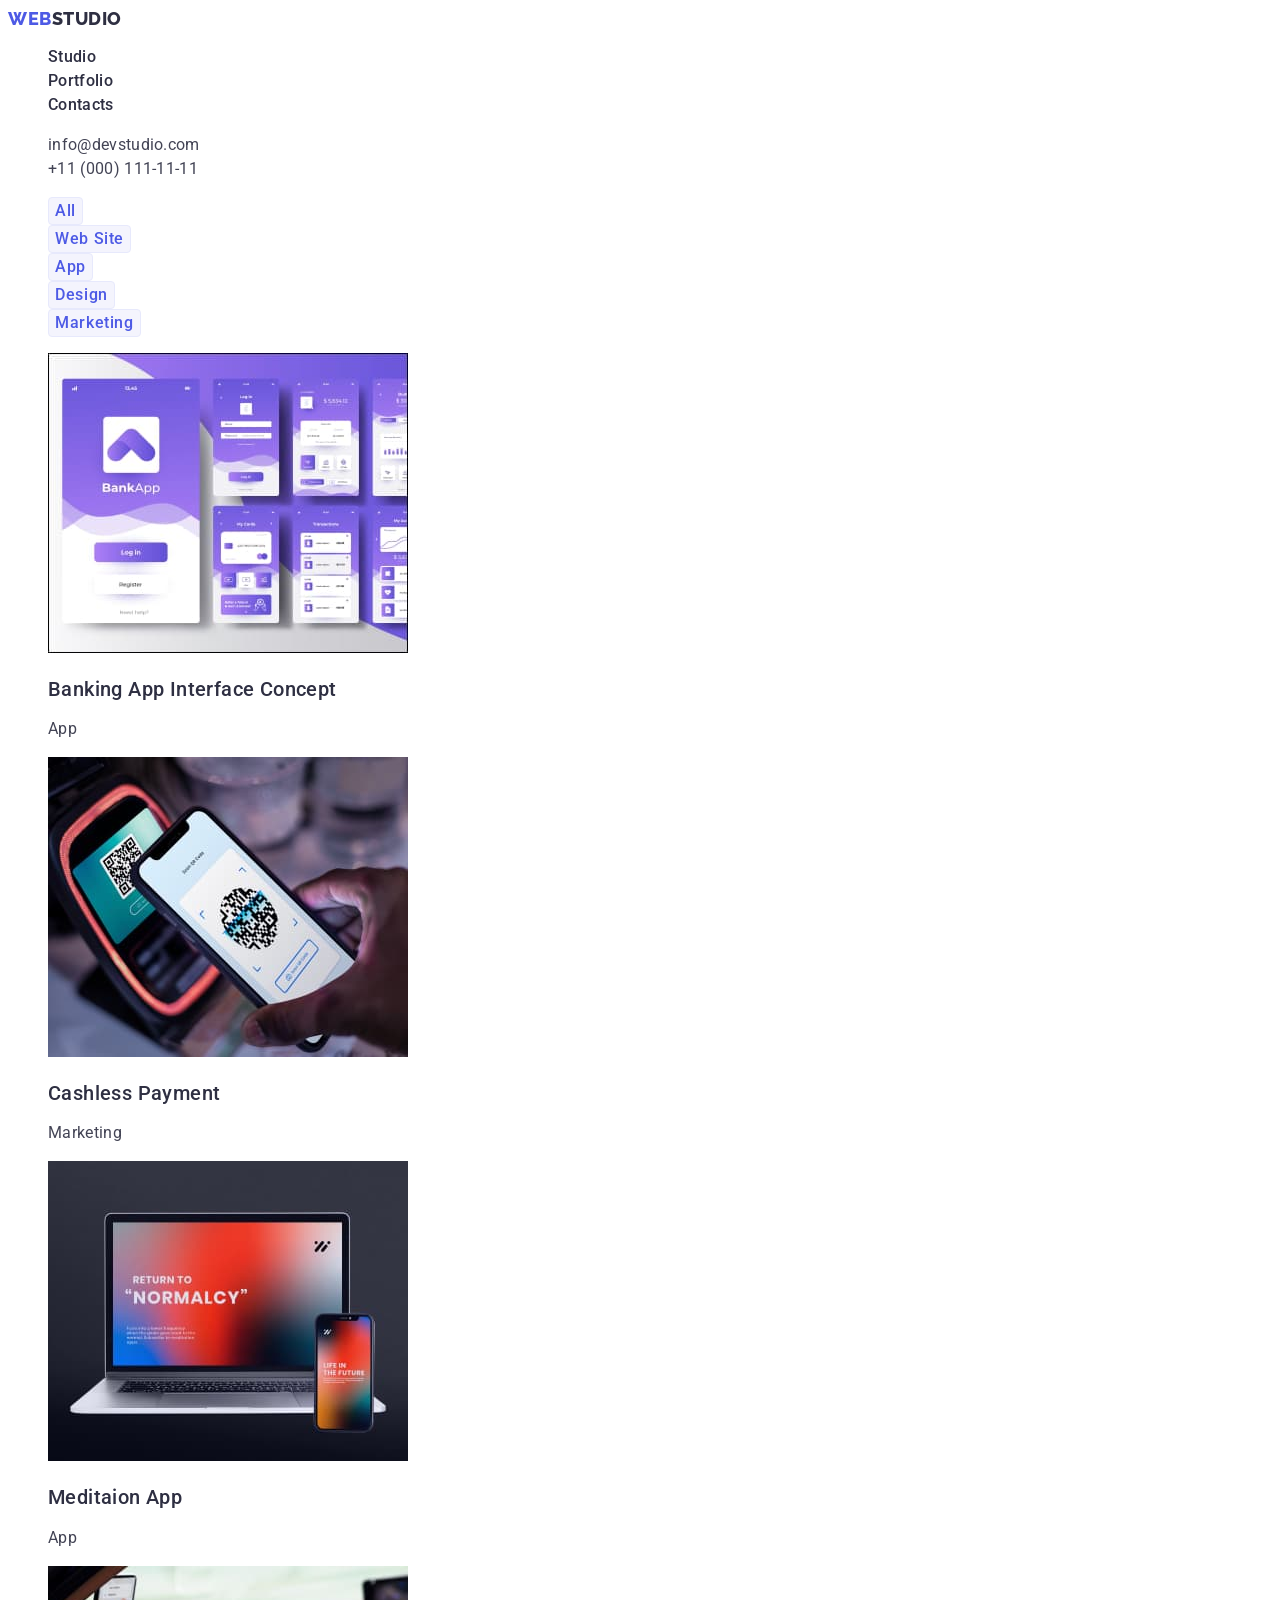
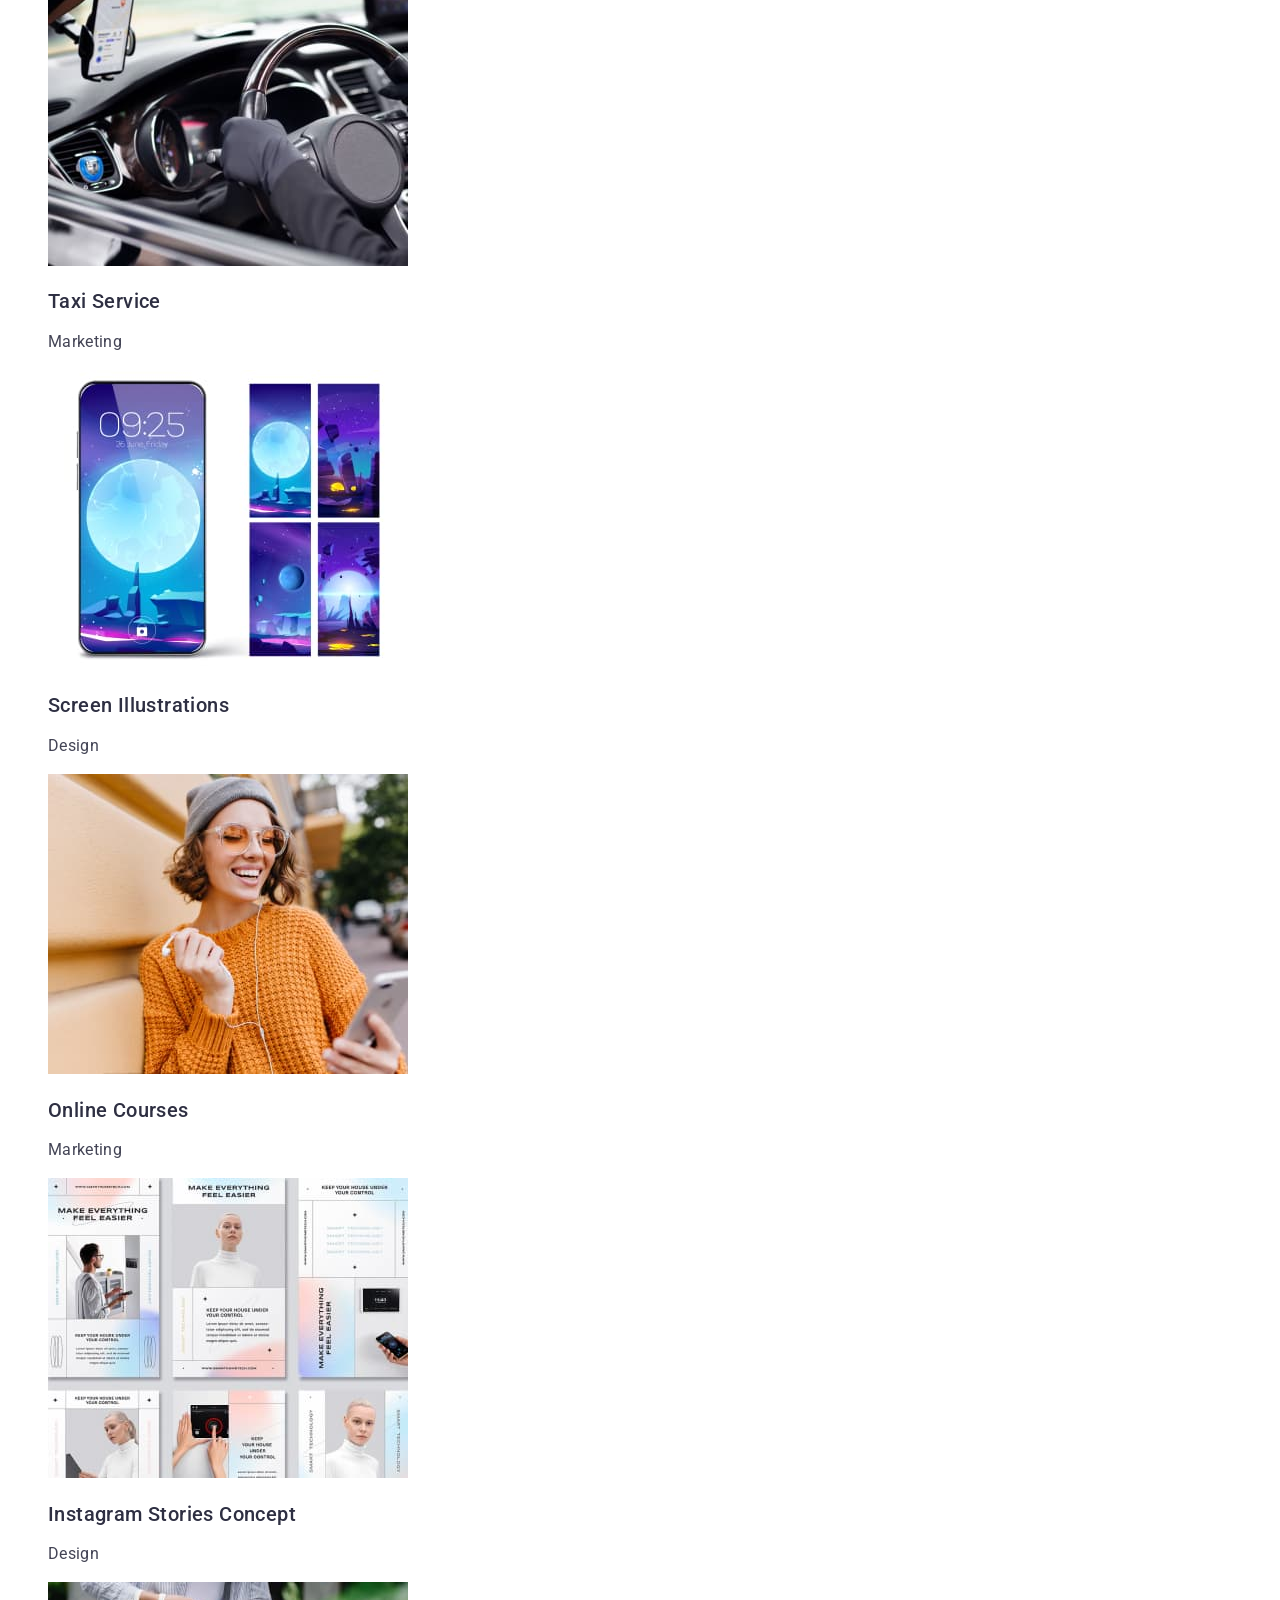
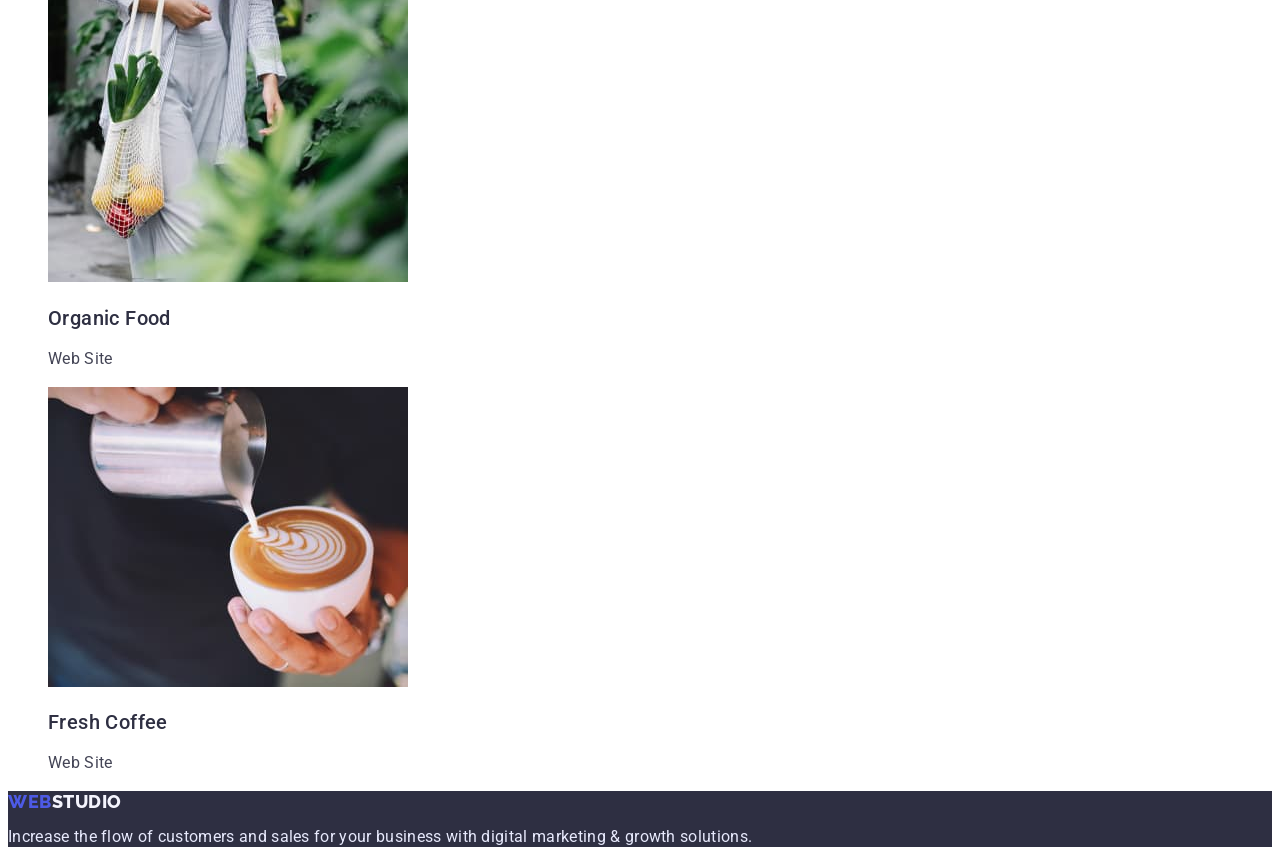
==== portfolio.html @ 7f931d7f "edits from 08.03" ====
<!DOCTYPE html>
<html lang="en">
<head>
    <meta charset="UTF-8">
    <meta http-equiv="X-UA-Compatible" content="IE=edge">
    <meta name="viewport" content="width=device-width, initial-scale=1.0">
    <title>Portfolio</title>
    <link rel="preconnect" href="https://fonts.googleapis.com">
    <link rel="preconnect" href="https://fonts.gstatic.com" crossorigin>
    <link href="https://fonts.googleapis.com/css2?family=Raleway:wght@800&family=Roboto:wght@400;500;700;900&display=swap"
        rel="stylesheet">
    <link rel="stylesheet" href="./css/styles.css">
</head>
<body>
</head>

<body>
<!--Header-section-->
<header class="page-header">
    <nav class="page-nav">
        <a class="logo link" href="">Web<span class="logo-dark ">Studio</span></a>
        <ul class="menu list">
            <li class="menu-item"><a class="menu-link link" href="./index.html">Studio</a></li>
            <li class="menu-item"><a class="menu-link link" href="./portfolio.html">Portfolio</a></li>
            <li class="menu-item"><a class="menu-link link" href="">Contacts</a></li>
        </ul>
    </nav>
    <ul class="menu list">
        <li class="contacts"><a class="email link" href="mailto:info@devstudio.com" target="_blank"
                rel="noopener norefferer">info@devstudio.com</a> </li>
        <li class="contacts"><a class="phone-number link" href="tel:+110001111111">+11 (000) 111-11-11</a> </li>
    </ul>
</header>
    <main>
        <section class="portfolio"></section>
        <h1 hidden>Portfolio</h1>
        <!--Portfolio-btn-->    
    <ul class="btn-list list">
        <li class="btn-item"><button class="btn" type="button">All</button></li>
        <li class="btn-item"><button class="btn" type="button">Web Site</button></li>
        <li class="btn-item"><button class="btn" type="button">App</button></li>
        <li class="btn-item"><button class="btn" type="button">Design</button></li>
        <li class="btn-item"><button class="btn" type="button">Marketing</button></li>
    </ul>
    <!--Card-content-->
    <ul class="portfolio-list list">
        <li class="portfolio-item"><a class="link" href=""
            ><img class="portfolio-img" src="./images/portfolio/img-pf1.jpg" alt="bankapp" width="360" height="300"></li>
        <h2 class="pf-title">Banking App Interface Concept</h2>
        <p class="pf-text">App</p>
        <li class="portfolio-item"><a class="link" href=""
            ><img class="portfolio-img" src="./images/portfolio/img-pf2.jpg" alt="cashless payment" width="360" height="300"></li>
        <h2 class="pf-title">Cashless Payment</h2>
        <p class="pf-text">Marketing</p>
        <li class="portfolio-item"><a class="link" href=""
            ><img class="portfolio-img" src="./images/portfolio/img-pf3.jpg" alt="meditaion app" width="360" height="300"></li>
        <h2 class="pf-title">Meditaion App</h2>
        <p class="pf-text">App</p>
        <li class="portfolio-item"><a class="link" href=""
            ><img class="portfolio-img" src="./images/portfolio/img-pf4.jpg" alt="taxi service" width="360" height="300"></li>
        <h2 class="pf-title">Taxi Service</h2>
        <p class="pf-text">Marketing</p>
        <li class="portfolio-item"><a class="link" href=""
            ><img class="portfolio-img" src="./images/portfolio/img-pf5.jpg" alt="screen illustrations" width="360" height="300"></li>
        <h2 class="pf-title">Screen Illustrations</h2>
        <p class="pf-text">Design</p>
        <li class="portfolio-item"><a class="link" href=""
            ><img class="portfolio-img" src="./images/portfolio/img-pf6.jpg" alt="online courses" width="360" height="300"></li>
        <h2 class="pf-title">Online Courses</h2>
        <p class="pf-text">Marketing</p>
        <li class="portfolio-item"><a class="link" href=""
            ><img class="portfolio-img" src="./images/portfolio/img-pf7.jpg" alt="instagram stories concept" width="360" height="300"></li>
        <h2 class="pf-title">Instagram Stories Concept</h2>
        <p class="pf-text">Design</p>
        <li class="portfolio-item"><a class="link" href=""
            ><img class="portfolio-img" src="./images/portfolio/img-pf8.jpg" alt="organic food" width="360" height="300"></li>
        <h2 class="pf-title">Organic Food</h2>
        <p class="pf-text">Web Site</p>
        <li class="portfolio-item"><a class="link" href=""
            ><img class="portfolio-img" src="./images/portfolio/img-pf9.jpg" alt="fresh coffee" width="360" height="300"></li>
        <h2 class="pf-title">Fresh Coffee</h2>
        <p class="pf-text">Web Site</p>
    </ul>
    </section>
    </main>
    <!--Footer-section-->
    <footer class="footer">
        <a class="logo link" href="">Web<span class="logo-light ">Studio</span></a>
        <p class="footer-text">Increase the flow of customers and sales for your business with digital marketing & growth
            solutions.</p>
    </footer>
    </body>
    </html>
---- css/styles.css ----
:root{

    /*----Fonts----*/

    --primary-font:'Roboto', sans-serif;
    --secondary-font:'Raleway', sans-serif;

    /*----Colors----*/

    --primary-brand: #4D5AE5;
    --pressed-state: #404BBF;
    --dark: #2E2F42;
    --white: #FFFFFF;
    --success:#31d0aa;
    --success-75: rgba(49, 208, 170, 0.75);
    --success-50: rgba(49, 208, 170, 0.5);
    --success-10: rgba(49, 208, 170, 0.1);
    --text: #434455;
    --subtle-text: #8E8F99;

/*----Background-colors----*/

    --accent: #E7E9FC;
    --light: #F4F4FD;
    --modal-overlay: rgba(46, 47, 66, 0.4);
    --hero-background: rgba(46, 47, 66, 0.7);
}

/*----LOGO----*/

.logo {
    font-family: var(--secondary-font);
    font-weight: 800;
    font-size: 18px;
    line-height: 1.17;
    display: flex;
    align-items: center;
    letter-spacing: 0.03em;
    text-transform: uppercase; 
    color: var(--primary-brand);
}
.logo-dark {
    color: var(--dark);
}
.logo-light {
    color: var(--light);
}
body{
        font-family: var(--primary-font);
        font-weight: 400;
        font-size: 16px;
        line-height: calc(24/16);
        letter-spacing: 0.02em;
        color: var(--text);
}
/*----Header-section----*/

.menu-link{
        font-family: var(--primary-font);
        font-weight: 500;
        font-size: 16px;
        line-height: calc(24/16);
        letter-spacing: 0.02em;
       
        color: var(--dark);
}
.menu-link:hover,
.menu-link:focus{
color: var(--pressed-state);
}
.address{
        font-style: normal;
}
.phone-number{
    text-decoration: none;
    font-weight: 400;
    font-size: 16px;
    line-height: calc(24/16);
    letter-spacing: 0.02em;
    color: var(--text);
}
.email{
        text-decoration: none;
        font-weight: 400;
        font-size: 16px;
        line-height: calc(24/16);
        letter-spacing: 0.02em;
        color: var(--text);      
}
.email:is(:hover, :focus){
        color: var(--pressed-state);     
}
.phone-number:is(:hover, :focus){
        color: var(--pressed-state);     
}

/*----Components----*/

.list {
    list-style: none;
}
.link {
    text-decoration: none;
}
.modal-btn{
        font-family: var(--primary-font);
        font-weight: 500;
        font-size: 16px;
        line-height: calc(24/16);
        align-items: center;
        letter-spacing: 0.04em;
        cursor: pointer;
        border: none;
        
        color: var(--white);
        background-color: var(--primary-brand);
}
.modal-btn:hover,
.modal-btn:focus{
background-color: var(--pressed-state);
}
/*----Hero-section----*/
.hero{
background: var(--dark);
}
.hero-title{
    font-family: var(--primary-font);
    font-weight: 700;
    font-size: 56px;
    line-height: 1.07;
    text-align: center;
    letter-spacing: 0.02em;

    color: var(--white); 
}

/*----Subtitle-section----*/

.subtitle{
        font-family: var(--primary-font);
        font-weight: 500;
        font-size: 20px;
        line-height: calc(24/20);
        letter-spacing: 0.02em;

        color: var(--dark);
}
.text{
            font-family: var(--primary-font);
            font-weight: 400;
            font-size: 16px;
            line-height: calc(24/16);
            letter-spacing: 0.02em;

            color: var(--text);
}
.title{
        font-family: var(--primary-font);
        font-weight: 700;
        font-size: 36px;
        line-height: 1.11;
        text-align: center;
        letter-spacing: 0.02em;
        text-transform: capitalize;
    
        color: var(--dark);
}

/*----Team-section----*/

.team-title{
        font-family: var(--primary-font);
        font-weight: 500;
        font-size: 20px;
        line-height: 1.11;
        text-align: center;
        letter-spacing: 0.02em;
    
        color: var(--dark);
}
.team-text{
        font-family: var(--primary-font);
        font-weight: 400;
        font-size: 16px;
        line-height: calc(24/16);
        text-align: center;
        letter-spacing: 0.02em;

        color: var(--text);
}

/*----Portfolio-btn----*/
.btn{
        font-family: var(--primary-font);
        font-weight: 500;
        font-size: 16px;
        line-height: calc(24/16);
        letter-spacing: 0.04em;
        cursor: pointer;

        border: 1px solid var(--accent);
        border-radius: 4px;
        color: var(--primary-brand);  
        background: var(--light);
}
.btn:hover, 
.btn:focus{
    color: var(--white);
        background: var(--pressed-state);
        box-shadow: 0px 3px 1px rgba(0, 0, 0, 0.1), 0px 2px 1px rgba(0, 0, 0, 0.08), 0px 2px 2px rgba(0, 0, 0, 0.12);
        border-radius: 4px;
}

/*----Card-content----*/
.pf-title{
        font-family: var(--primary-font);
        font-weight: 500;
        font-size: 20px;
        line-height: calc(24/20);
        letter-spacing: 0.02em;
    
        color: var(--dark);
}
.pf-text{
        font-family: var(--primary-font);
        font-weight: 400;
        font-size: 16px;
        line-height: calc(24/16);
        letter-spacing: 0.02em;
    
        color: var(--text);
}
/*----Footer-section----*/
.footer{
background-color: var(--dark);
}
.footer-text{
        font-family: var(--primary-font);
        font-weight: 400;
        font-size: 16px;
        line-height: 1.17;
        letter-spacing: 0.02em;
    
        color: var(--accent);
}
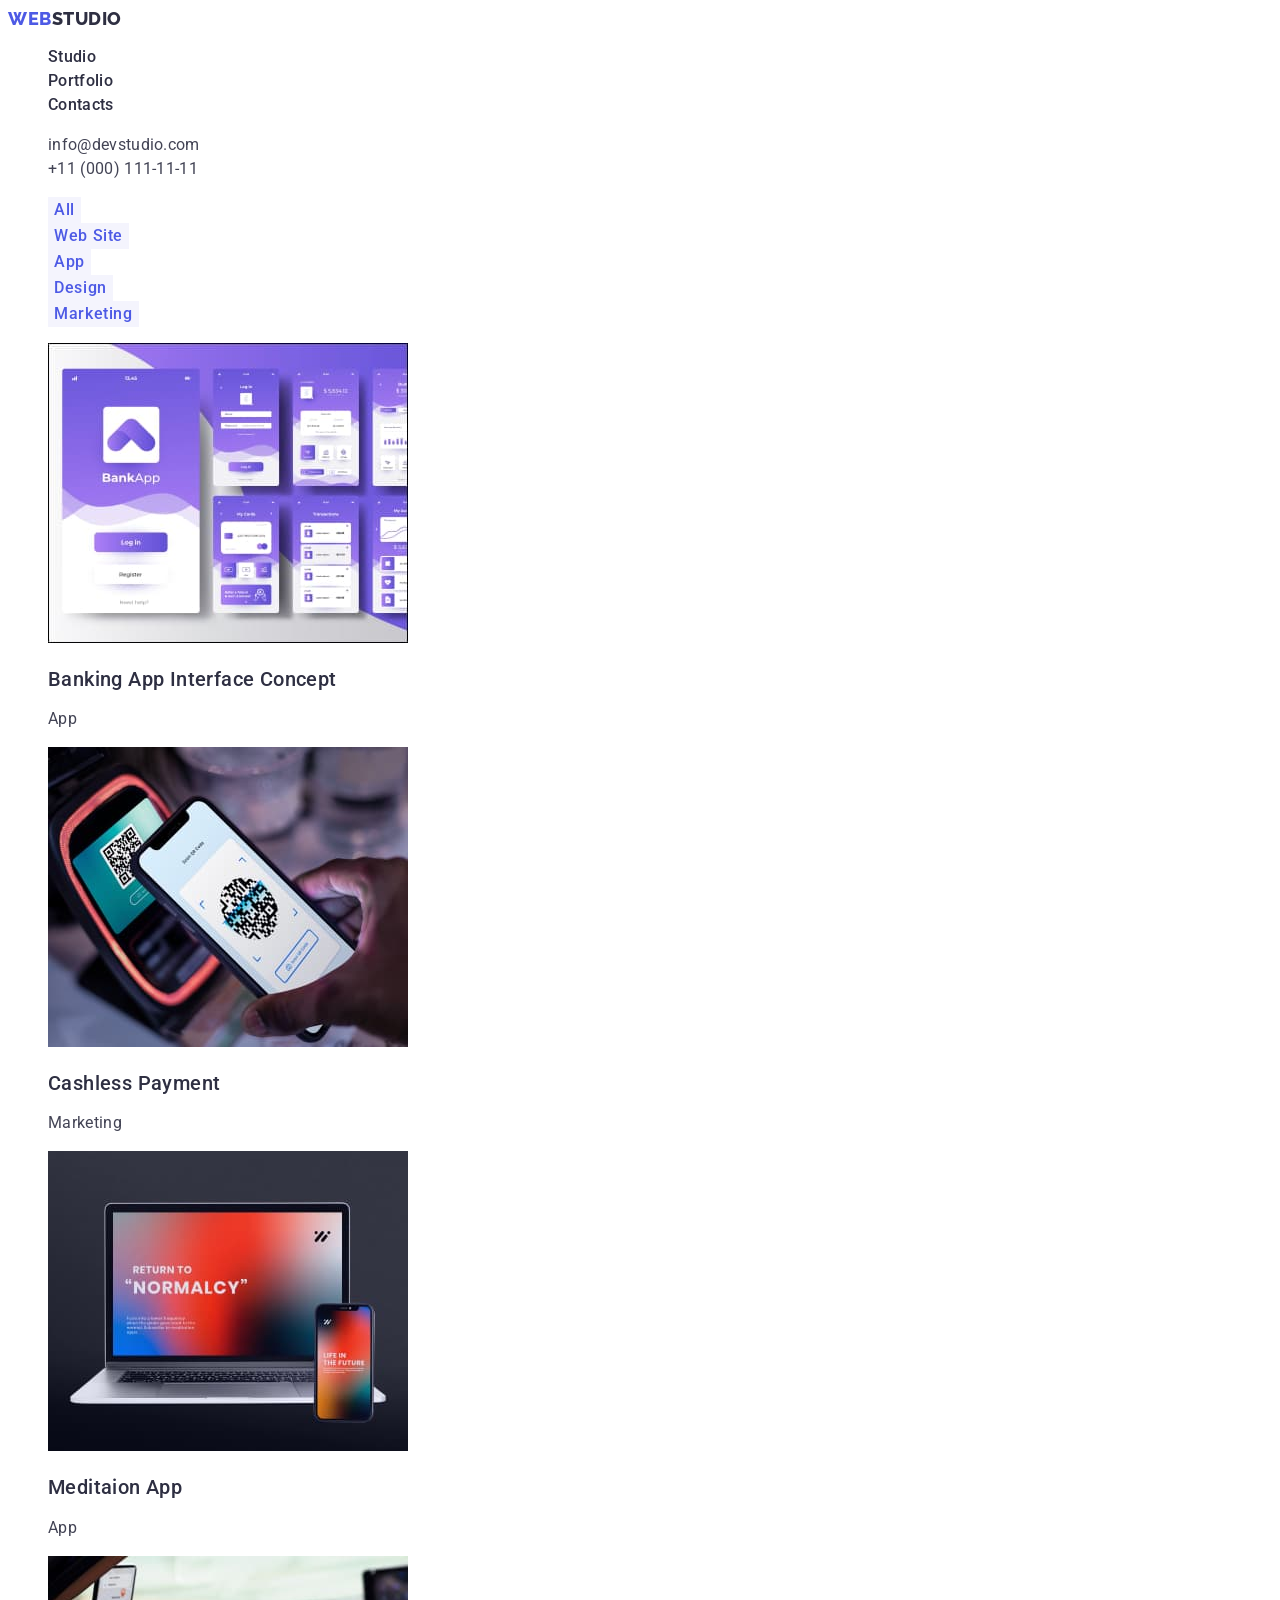
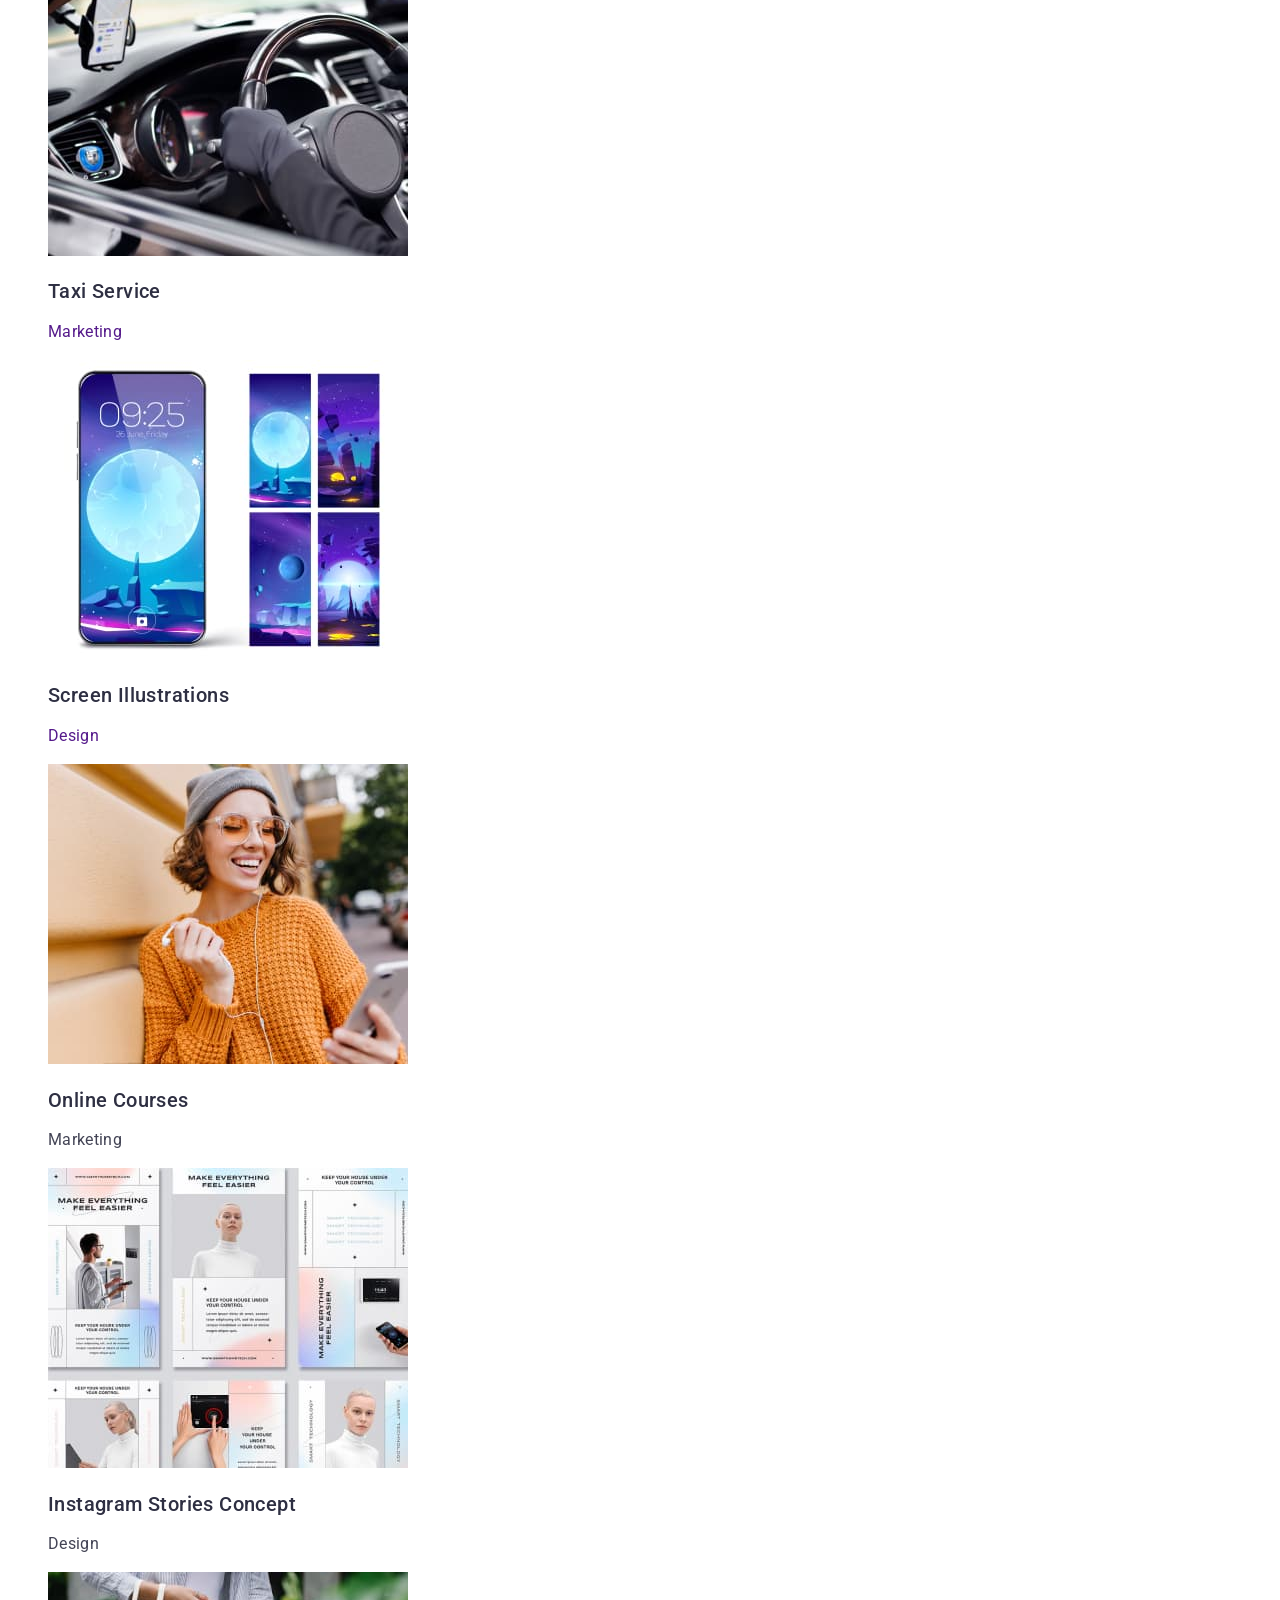
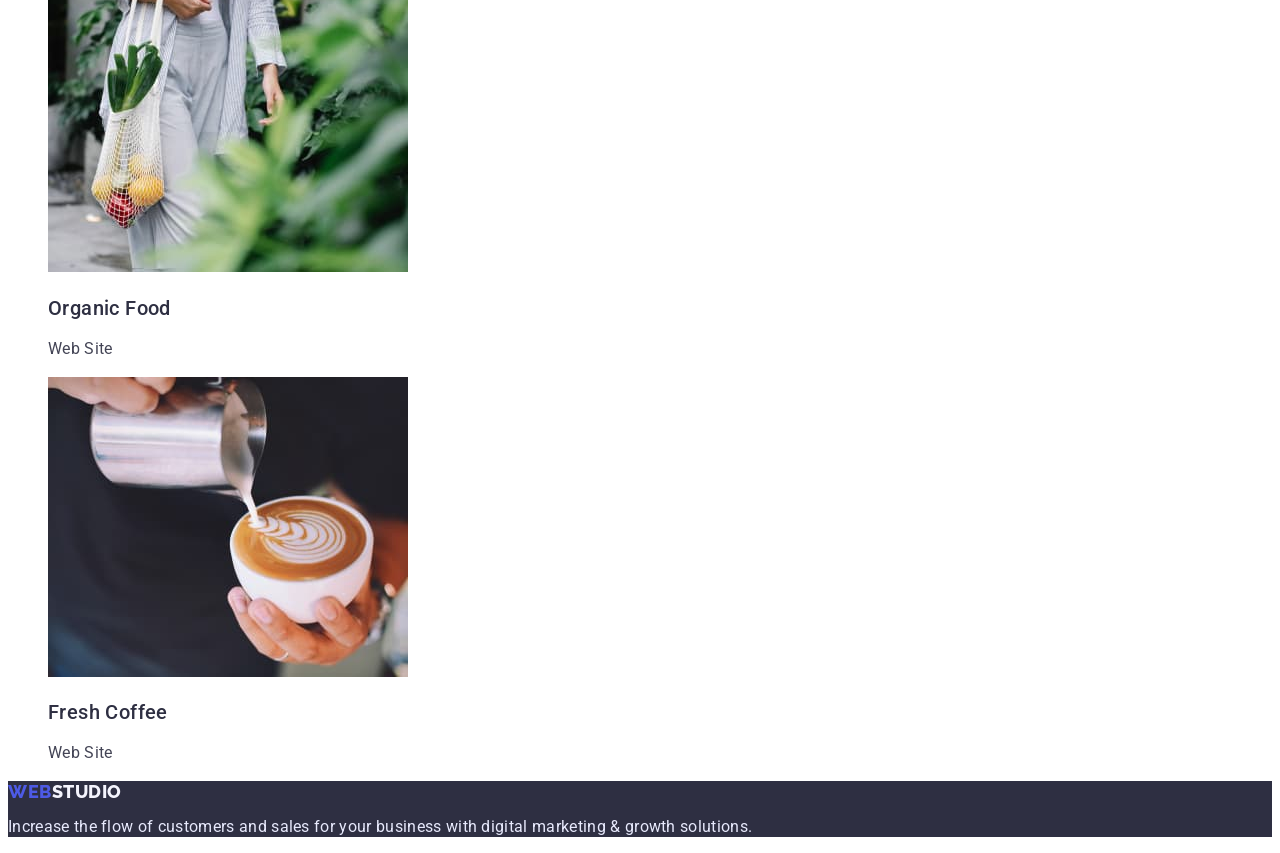
==== commit 2456e987: "changes from 09.03" ====
--- a/portfolio.html
+++ b/portfolio.html
@@ -45,41 +45,41 @@
     <!--Card-content-->
     <ul class="portfolio-list list">
         <li class="portfolio-item"><a class="link" href=""
-            ><img class="portfolio-img" src="./images/portfolio/img-pf1.jpg" alt="bankapp" width="360" height="300"></li>
+            ><img class="portfolio-img" src="./images/portfolio/img-pf1.jpg" alt="bankapp" width="360" height="300">
         <h2 class="pf-title">Banking App Interface Concept</h2>
-        <p class="pf-text">App</p>
+        <p class="pf-text">App</p></a></li>
         <li class="portfolio-item"><a class="link" href=""
-            ><img class="portfolio-img" src="./images/portfolio/img-pf2.jpg" alt="cashless payment" width="360" height="300"></li>
+            ><img class="portfolio-img" src="./images/portfolio/img-pf2.jpg" alt="cashless payment" width="360" height="300">
         <h2 class="pf-title">Cashless Payment</h2>
-        <p class="pf-text">Marketing</p>
+        <p class="pf-text">Marketing</p></a></li>
         <li class="portfolio-item"><a class="link" href=""
-            ><img class="portfolio-img" src="./images/portfolio/img-pf3.jpg" alt="meditaion app" width="360" height="300"></li>
+            ><img class="portfolio-img" src="./images/portfolio/img-pf3.jpg" alt="meditaion app" width="360" height="300">
         <h2 class="pf-title">Meditaion App</h2>
-        <p class="pf-text">App</p>
+        <p class="pf-text">App</p></a></li>
         <li class="portfolio-item"><a class="link" href=""
-            ><img class="portfolio-img" src="./images/portfolio/img-pf4.jpg" alt="taxi service" width="360" height="300"></li>
+            ><img class="portfolio-img" src="./images/portfolio/img-pf4.jpg" alt="taxi service" width="360" height="300">
         <h2 class="pf-title">Taxi Service</h2>
-        <p class="pf-text">Marketing</p>
+        <p class="pf-text">Marketing</a></li>
         <li class="portfolio-item"><a class="link" href=""
-            ><img class="portfolio-img" src="./images/portfolio/img-pf5.jpg" alt="screen illustrations" width="360" height="300"></li>
+            ><img class="portfolio-img" src="./images/portfolio/img-pf5.jpg" alt="screen illustrations" width="360" height="300">
         <h2 class="pf-title">Screen Illustrations</h2>
-        <p class="pf-text">Design</p>
+        <p class="pf-text">Design</a></li>
         <li class="portfolio-item"><a class="link" href=""
-            ><img class="portfolio-img" src="./images/portfolio/img-pf6.jpg" alt="online courses" width="360" height="300"></li>
+            ><img class="portfolio-img" src="./images/portfolio/img-pf6.jpg" alt="online courses" width="360" height="300">
         <h2 class="pf-title">Online Courses</h2>
-        <p class="pf-text">Marketing</p>
+        <p class="pf-text">Marketing</p></a></li>
         <li class="portfolio-item"><a class="link" href=""
-            ><img class="portfolio-img" src="./images/portfolio/img-pf7.jpg" alt="instagram stories concept" width="360" height="300"></li>
+            ><img class="portfolio-img" src="./images/portfolio/img-pf7.jpg" alt="instagram stories concept" width="360" height="300">
         <h2 class="pf-title">Instagram Stories Concept</h2>
-        <p class="pf-text">Design</p>
+        <p class="pf-text">Design</p></a></li>
+        <li a class="portfolio-item"><a class="link" href=""
+            ><img class="portfolio-img" src="./images/portfolio/img-pf8.jpg" alt="organic food" width="360" height="300">
+        <h2 class="pf-title">Organic Food</h2>
+        <p class="pf-text">Web Site</p></a></li>
         <li class="portfolio-item"><a class="link" href=""
-            ><img class="portfolio-img" src="./images/portfolio/img-pf8.jpg" alt="organic food" width="360" height="300"></li>
-        <h2 class="pf-title">Organic Food</h2>
-        <p class="pf-text">Web Site</p>
-        <li class="portfolio-item"><a class="link" href=""
-            ><img class="portfolio-img" src="./images/portfolio/img-pf9.jpg" alt="fresh coffee" width="360" height="300"></li>
+            ><img class="portfolio-img" src="./images/portfolio/img-pf9.jpg" alt="fresh coffee" width="360" height="300">
         <h2 class="pf-title">Fresh Coffee</h2>
-        <p class="pf-text">Web Site</p>
+        <p class="pf-text">Web Site</p></a></li>
     </ul>
     </section>
     </main>
--- a/css/styles.css
+++ b/css/styles.css
@@ -69,16 +69,7 @@
 color: var(--pressed-state);
 }
 .address{
-        font-style: normal;
-}
-.phone-number{
-    text-decoration: none;
-    font-weight: 400;
-    font-size: 16px;
-    line-height: calc(24/16);
-    letter-spacing: 0.02em;
-    color: var(--text);
-}
+        font-style: normal;}
 .email{
         text-decoration: none;
         font-weight: 400;
@@ -86,7 +77,15 @@
         line-height: calc(24/16);
         letter-spacing: 0.02em;
         color: var(--text);      
-}
+        }
+.phone-number{       text-decoration: none;
+        font-weight: 400;
+        font-size: 16px;
+        line-height: calc(24/16);
+        letter-spacing: 0.02em;
+        color: var(--text);      
+ }
+
 .email:is(:hover, :focus){
         color: var(--pressed-state);     
 }
@@ -154,6 +153,7 @@
 
             color: var(--text);
 }
+
 .title{
         font-family: var(--primary-font);
         font-weight: 700;
@@ -172,7 +172,7 @@
         font-family: var(--primary-font);
         font-weight: 500;
         font-size: 20px;
-        line-height: 1.11;
+        line-height: 1.2;
         text-align: center;
         letter-spacing: 0.02em;
     
@@ -197,9 +197,8 @@
         line-height: calc(24/16);
         letter-spacing: 0.04em;
         cursor: pointer;
-
-        border: 1px solid var(--accent);
-        border-radius: 4px;
+        border: none;
+
         color: var(--primary-brand);  
         background: var(--light);
 }
@@ -207,8 +206,7 @@
 .btn:focus{
     color: var(--white);
         background: var(--pressed-state);
-        box-shadow: 0px 3px 1px rgba(0, 0, 0, 0.1), 0px 2px 1px rgba(0, 0, 0, 0.08), 0px 2px 2px rgba(0, 0, 0, 0.12);
-        border-radius: 4px;
+      
 }
 
 /*----Card-content----*/
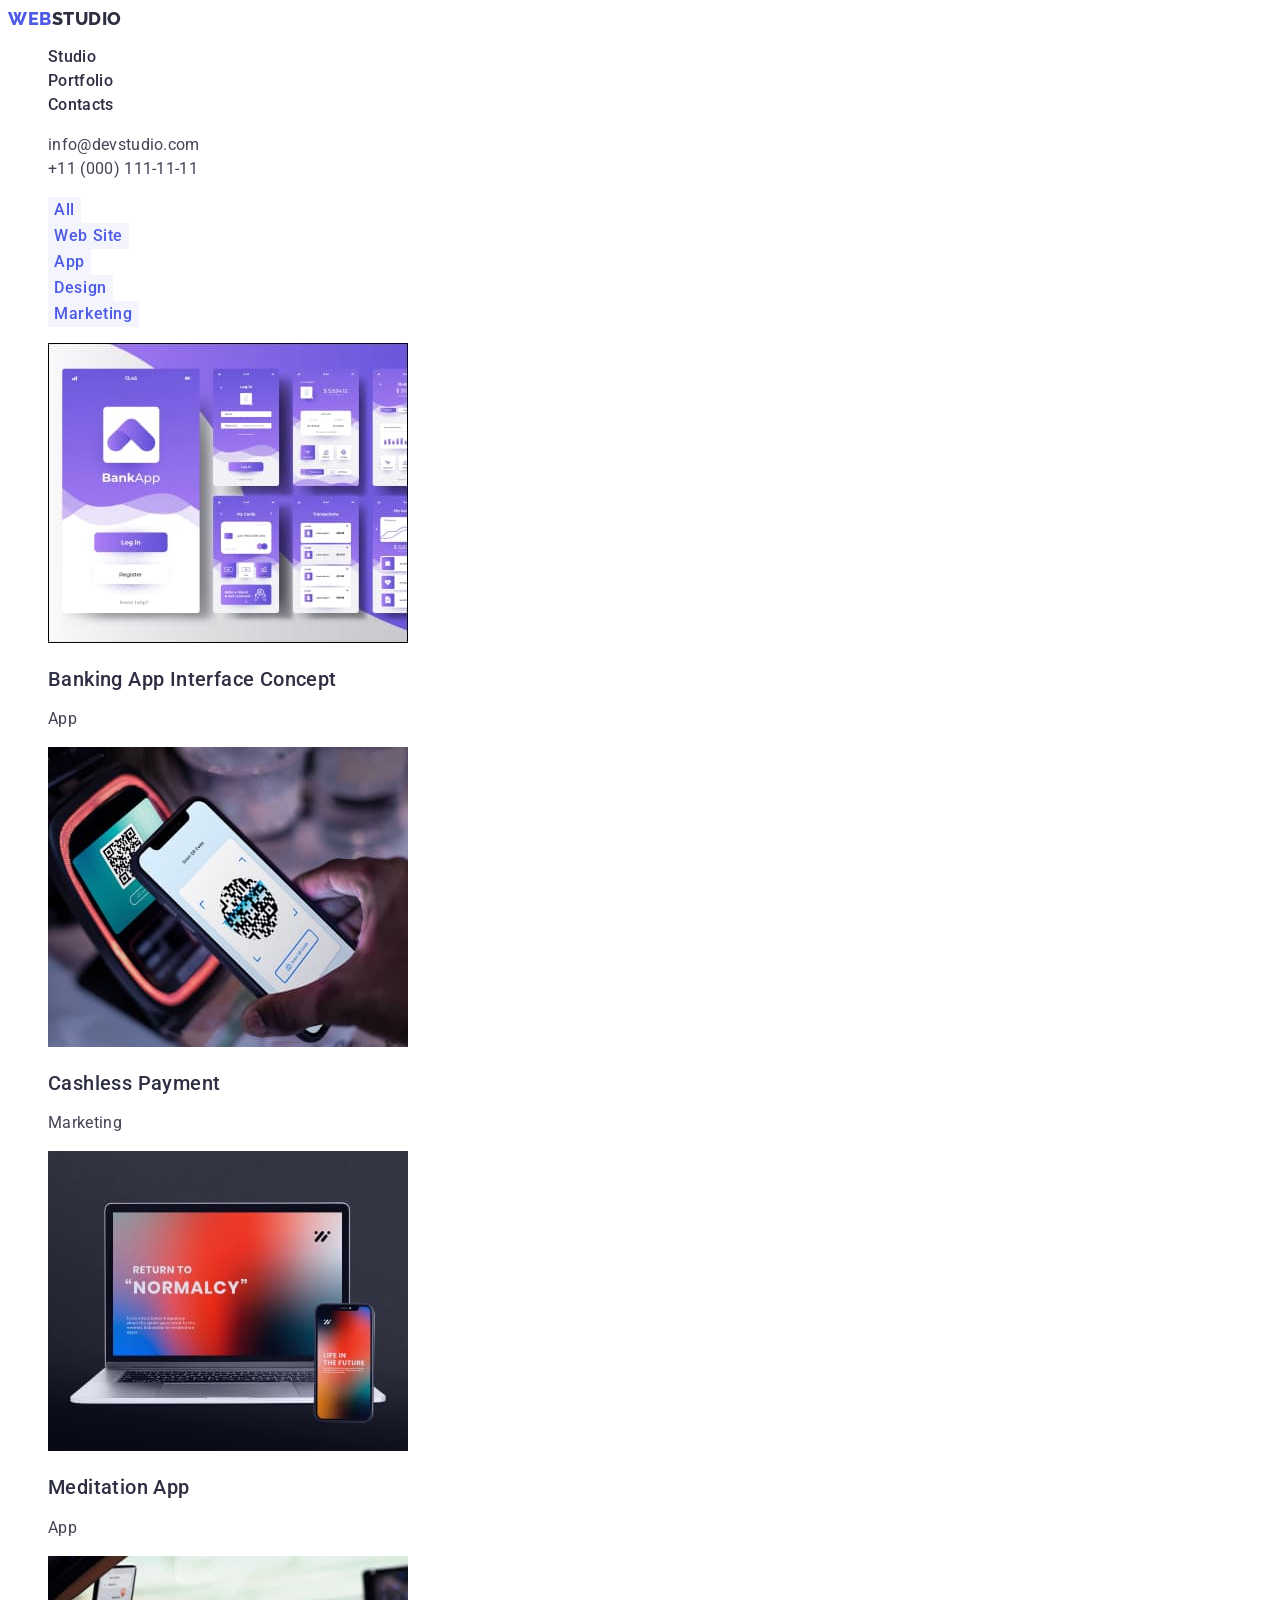
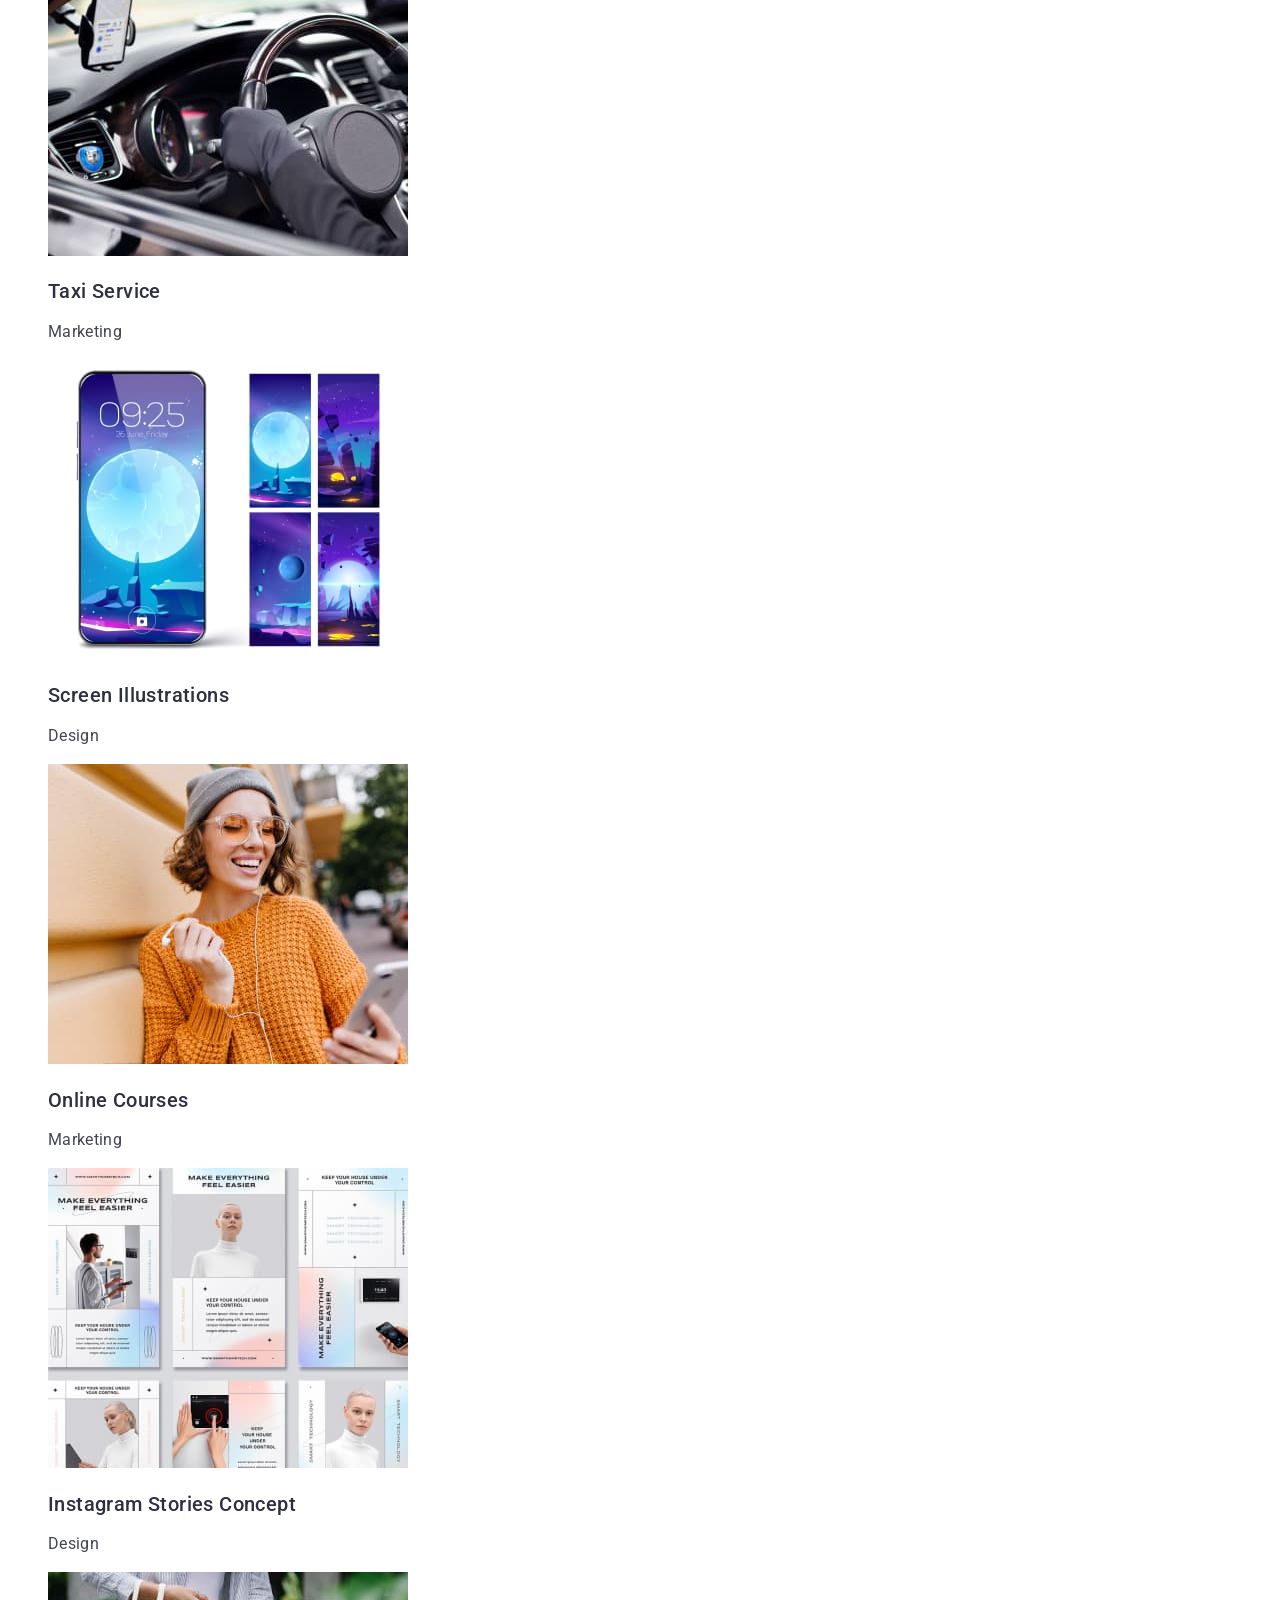
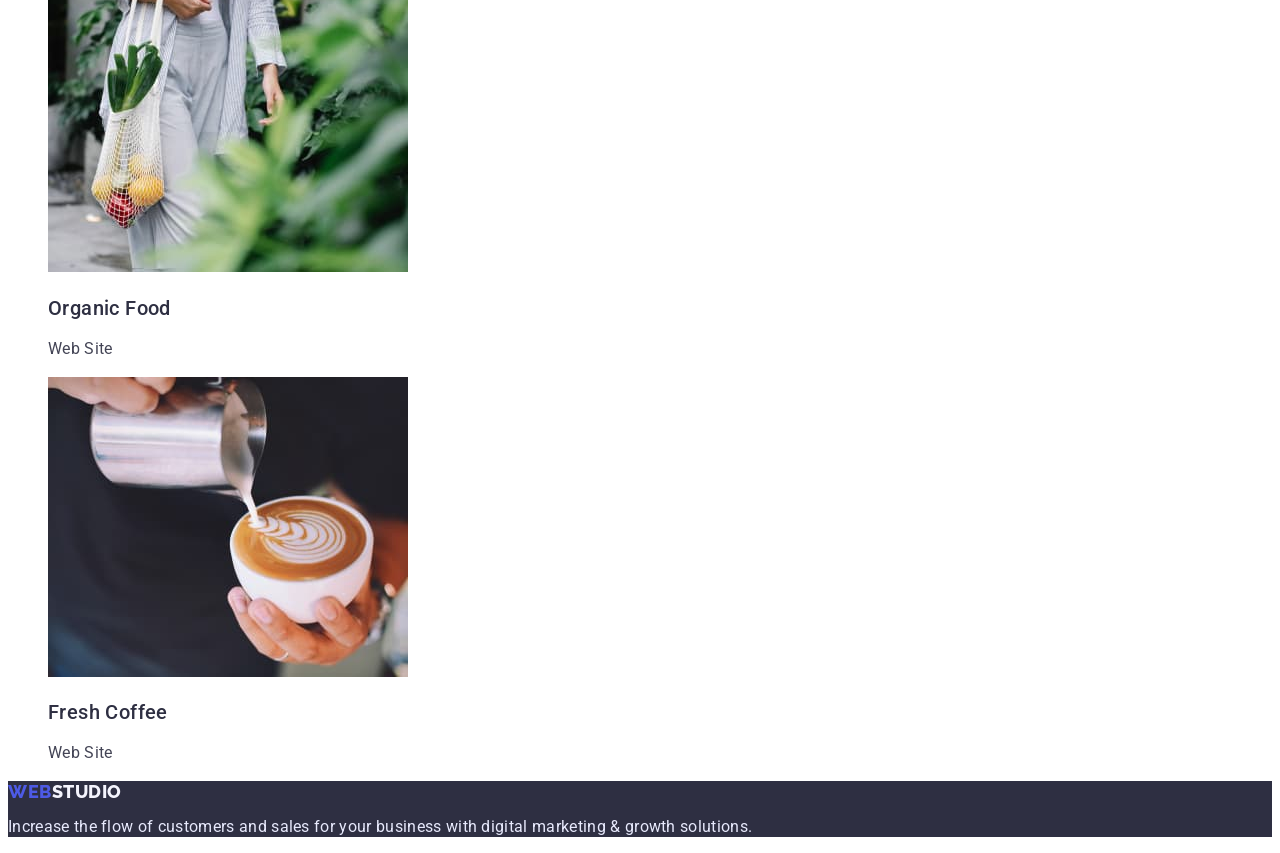
==== commit 84ac6050: "changes Portfolio from 09.03" ====
--- a/portfolio.html
+++ b/portfolio.html
@@ -32,7 +32,7 @@
     </ul>
 </header>
     <main>
-        <section class="portfolio"></section>
+        <section class="portfolio">
         <h1 hidden>Portfolio</h1>
         <!--Portfolio-btn-->    
     <ul class="btn-list list">
@@ -53,17 +53,17 @@
         <h2 class="pf-title">Cashless Payment</h2>
         <p class="pf-text">Marketing</p></a></li>
         <li class="portfolio-item"><a class="link" href=""
-            ><img class="portfolio-img" src="./images/portfolio/img-pf3.jpg" alt="meditaion app" width="360" height="300">
-        <h2 class="pf-title">Meditaion App</h2>
+            ><img class="portfolio-img" src="./images/portfolio/img-pf3.jpg" alt="meditation app" width="360" height="300">
+        <h2 class="pf-title">Meditation App</h2>
         <p class="pf-text">App</p></a></li>
         <li class="portfolio-item"><a class="link" href=""
             ><img class="portfolio-img" src="./images/portfolio/img-pf4.jpg" alt="taxi service" width="360" height="300">
         <h2 class="pf-title">Taxi Service</h2>
-        <p class="pf-text">Marketing</a></li>
+        <p class="pf-text">Marketing</p></a></li>
         <li class="portfolio-item"><a class="link" href=""
             ><img class="portfolio-img" src="./images/portfolio/img-pf5.jpg" alt="screen illustrations" width="360" height="300">
         <h2 class="pf-title">Screen Illustrations</h2>
-        <p class="pf-text">Design</a></li>
+        <p class="pf-text">Design</p></a></li>
         <li class="portfolio-item"><a class="link" href=""
             ><img class="portfolio-img" src="./images/portfolio/img-pf6.jpg" alt="online courses" width="360" height="300">
         <h2 class="pf-title">Online Courses</h2>
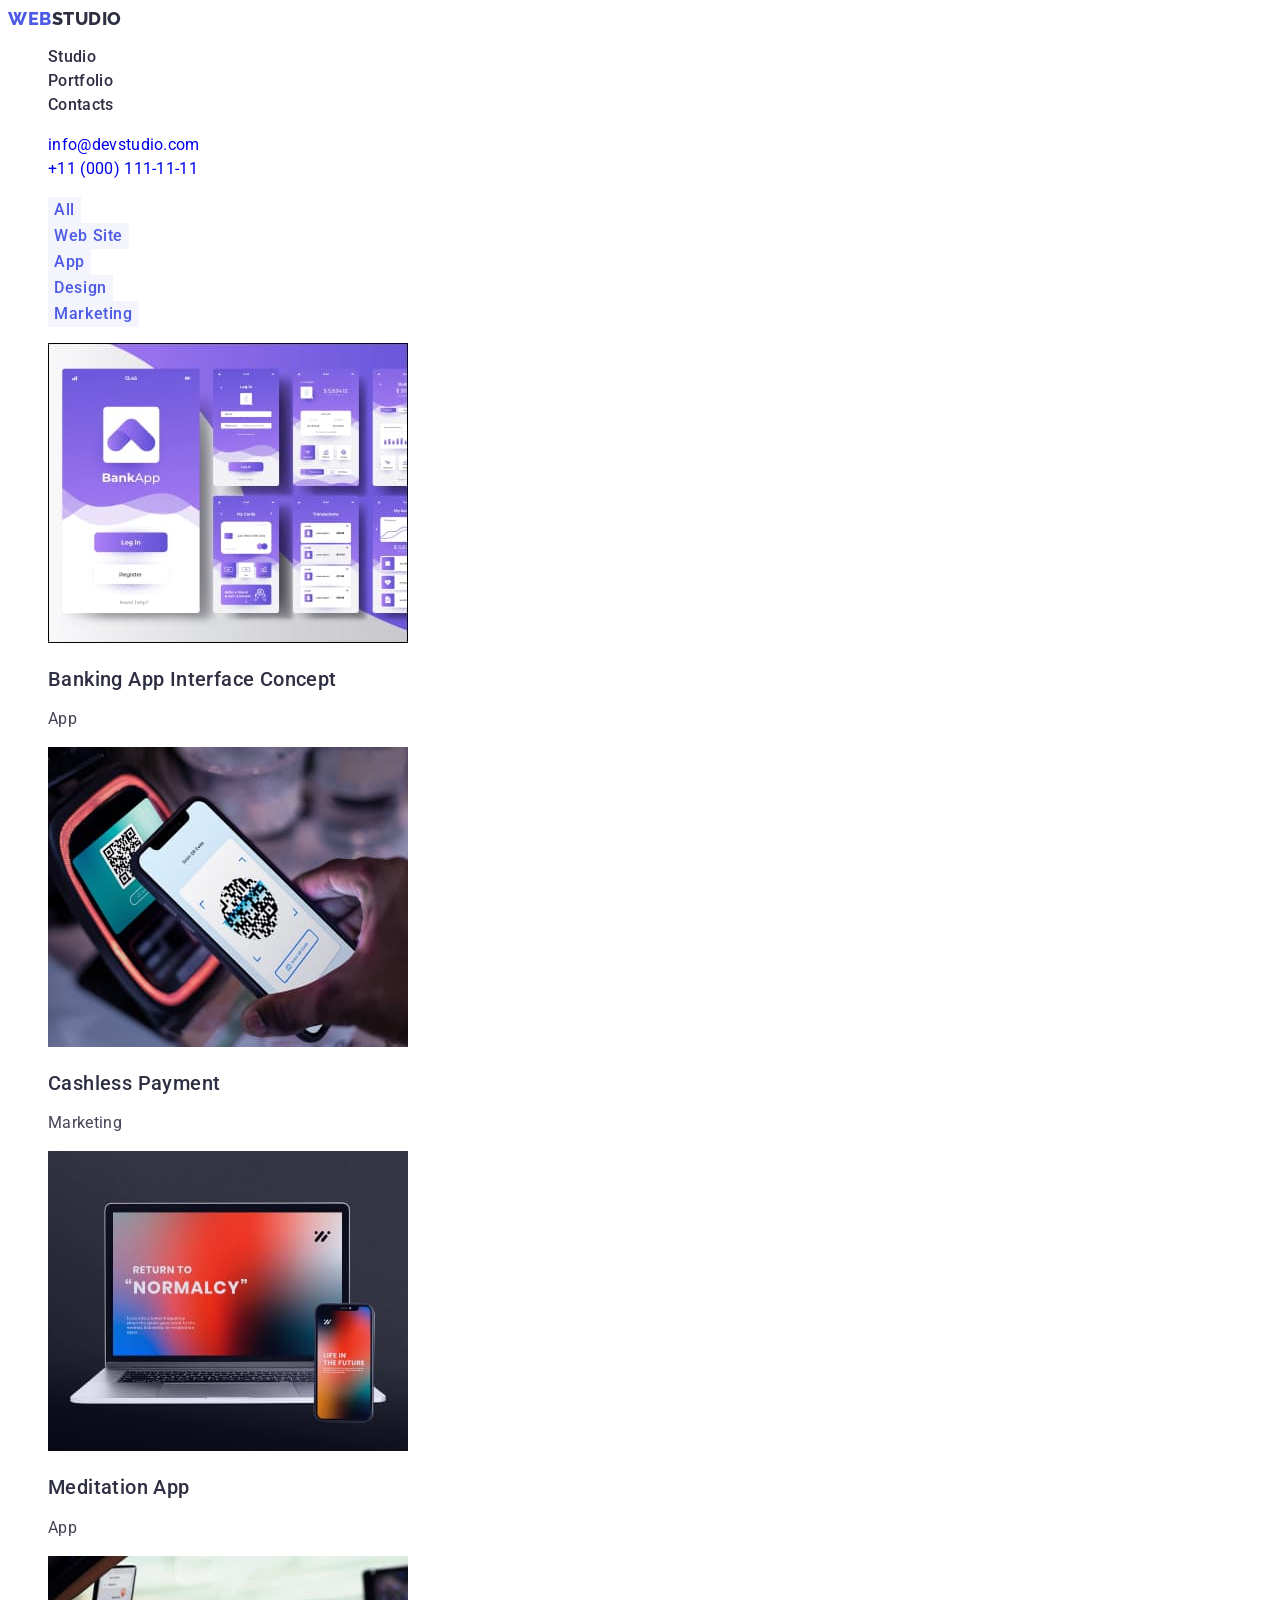
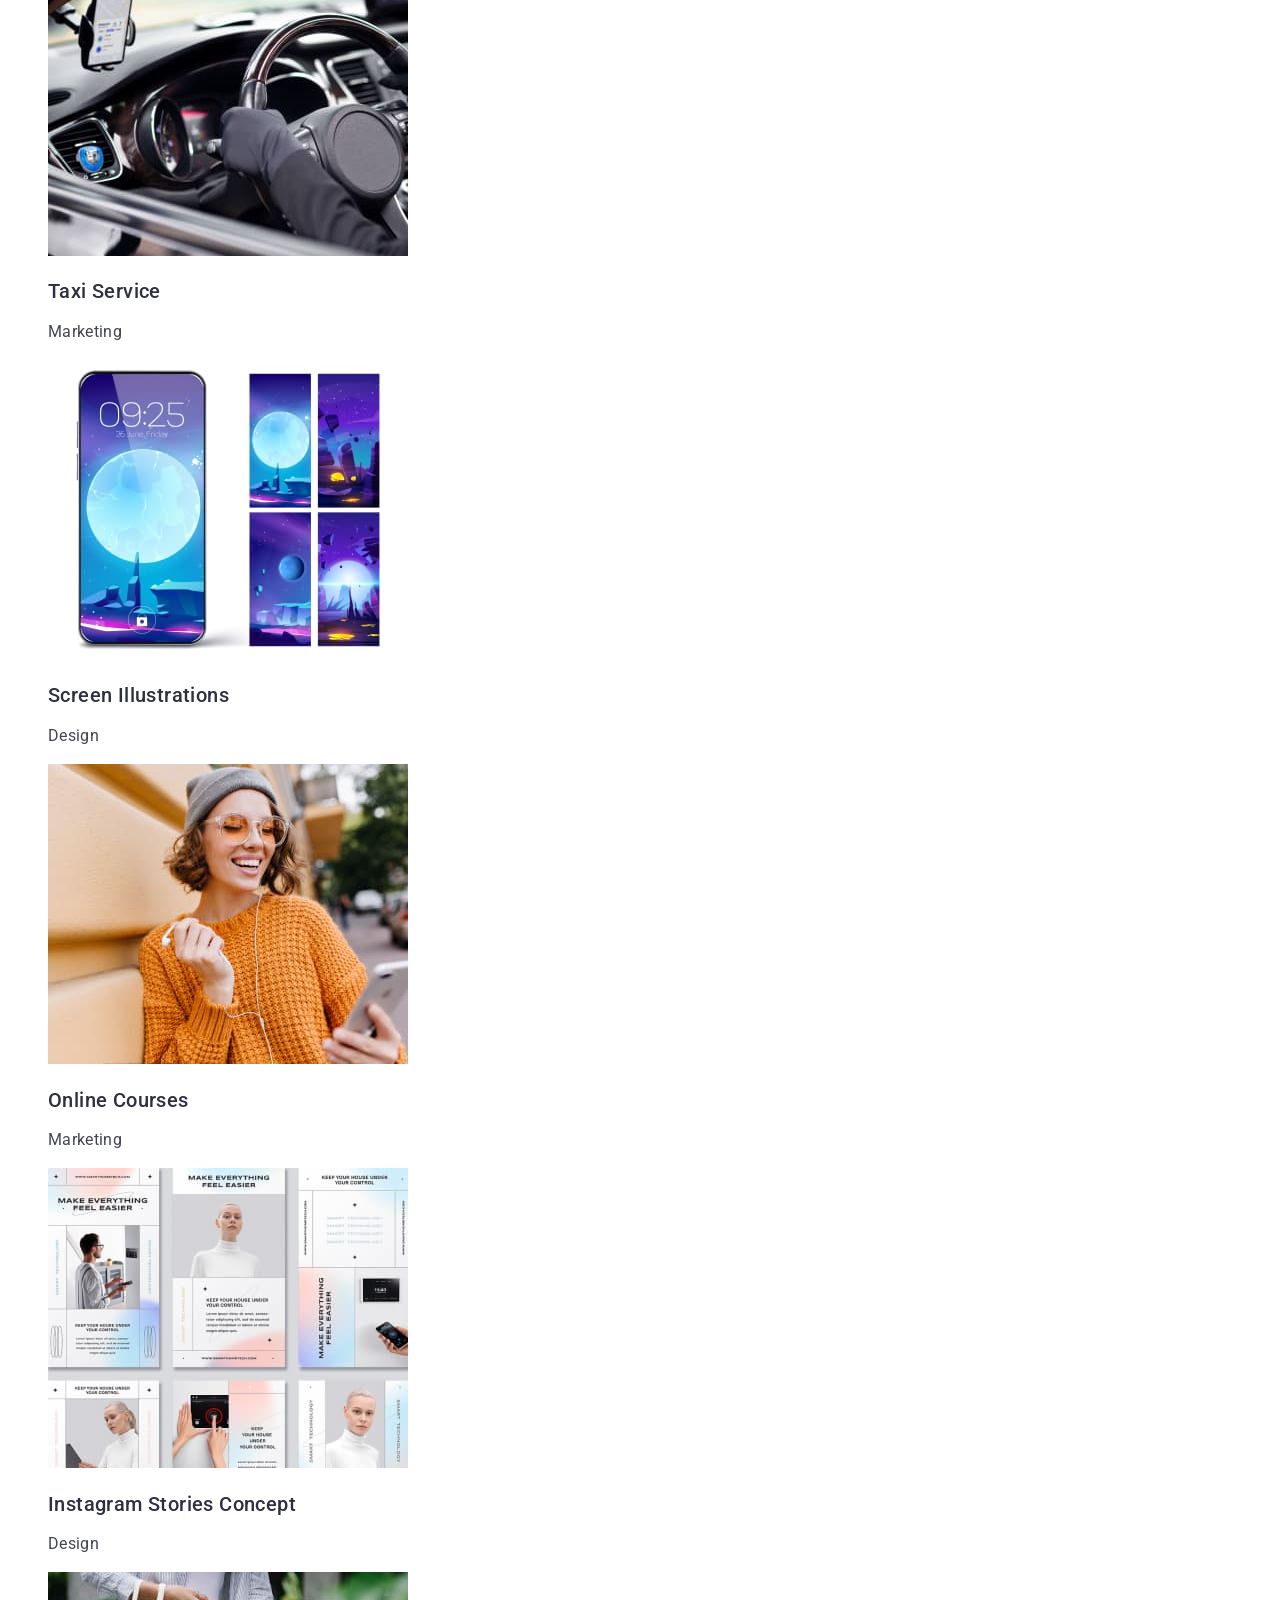
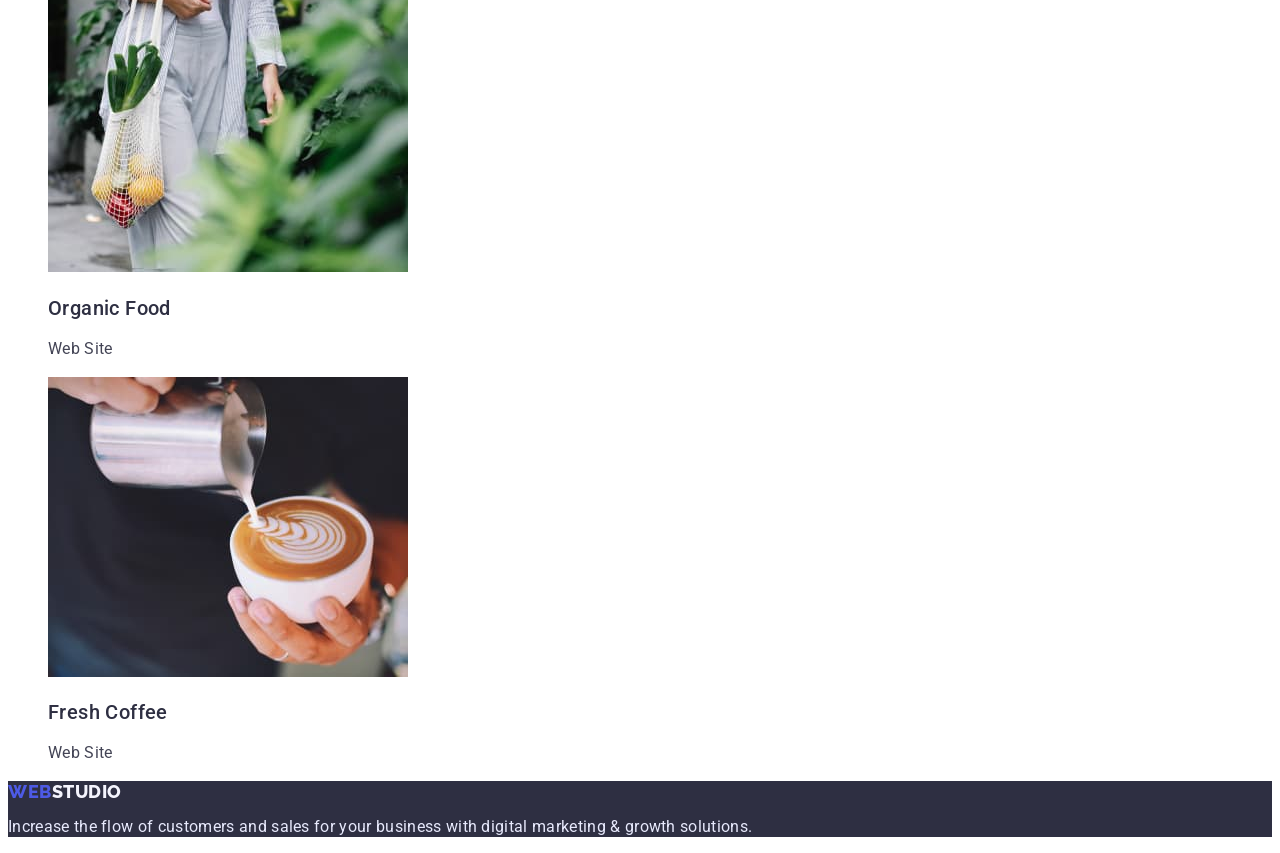
==== commit a51ca33a: "changes Portfolio validator" ====
--- a/portfolio.html
+++ b/portfolio.html
@@ -11,9 +11,6 @@
         rel="stylesheet">
     <link rel="stylesheet" href="./css/styles.css">
 </head>
-<body>
-</head>
-
 <body>
 <!--Header-section-->
 <header class="page-header">
@@ -72,7 +69,7 @@
             ><img class="portfolio-img" src="./images/portfolio/img-pf7.jpg" alt="instagram stories concept" width="360" height="300">
         <h2 class="pf-title">Instagram Stories Concept</h2>
         <p class="pf-text">Design</p></a></li>
-        <li a class="portfolio-item"><a class="link" href=""
+        <li class="portfolio-item"><a class="link" href=""
             ><img class="portfolio-img" src="./images/portfolio/img-pf8.jpg" alt="organic food" width="360" height="300">
         <h2 class="pf-title">Organic Food</h2>
         <p class="pf-text">Web Site</p></a></li>
--- a/css/styles.css
+++ b/css/styles.css
@@ -70,7 +70,7 @@
 }
 .address{
         font-style: normal;}
-.email{
+.address-link{
         text-decoration: none;
         font-weight: 400;
         font-size: 16px;
@@ -78,18 +78,8 @@
         letter-spacing: 0.02em;
         color: var(--text);      
         }
-.phone-number{       text-decoration: none;
-        font-weight: 400;
-        font-size: 16px;
-        line-height: calc(24/16);
-        letter-spacing: 0.02em;
-        color: var(--text);      
- }
-
-.email:is(:hover, :focus){
-        color: var(--pressed-state);     
-}
-.phone-number:is(:hover, :focus){
+
+.address-link:is(:hover, :focus){
         color: var(--pressed-state);     
 }
 
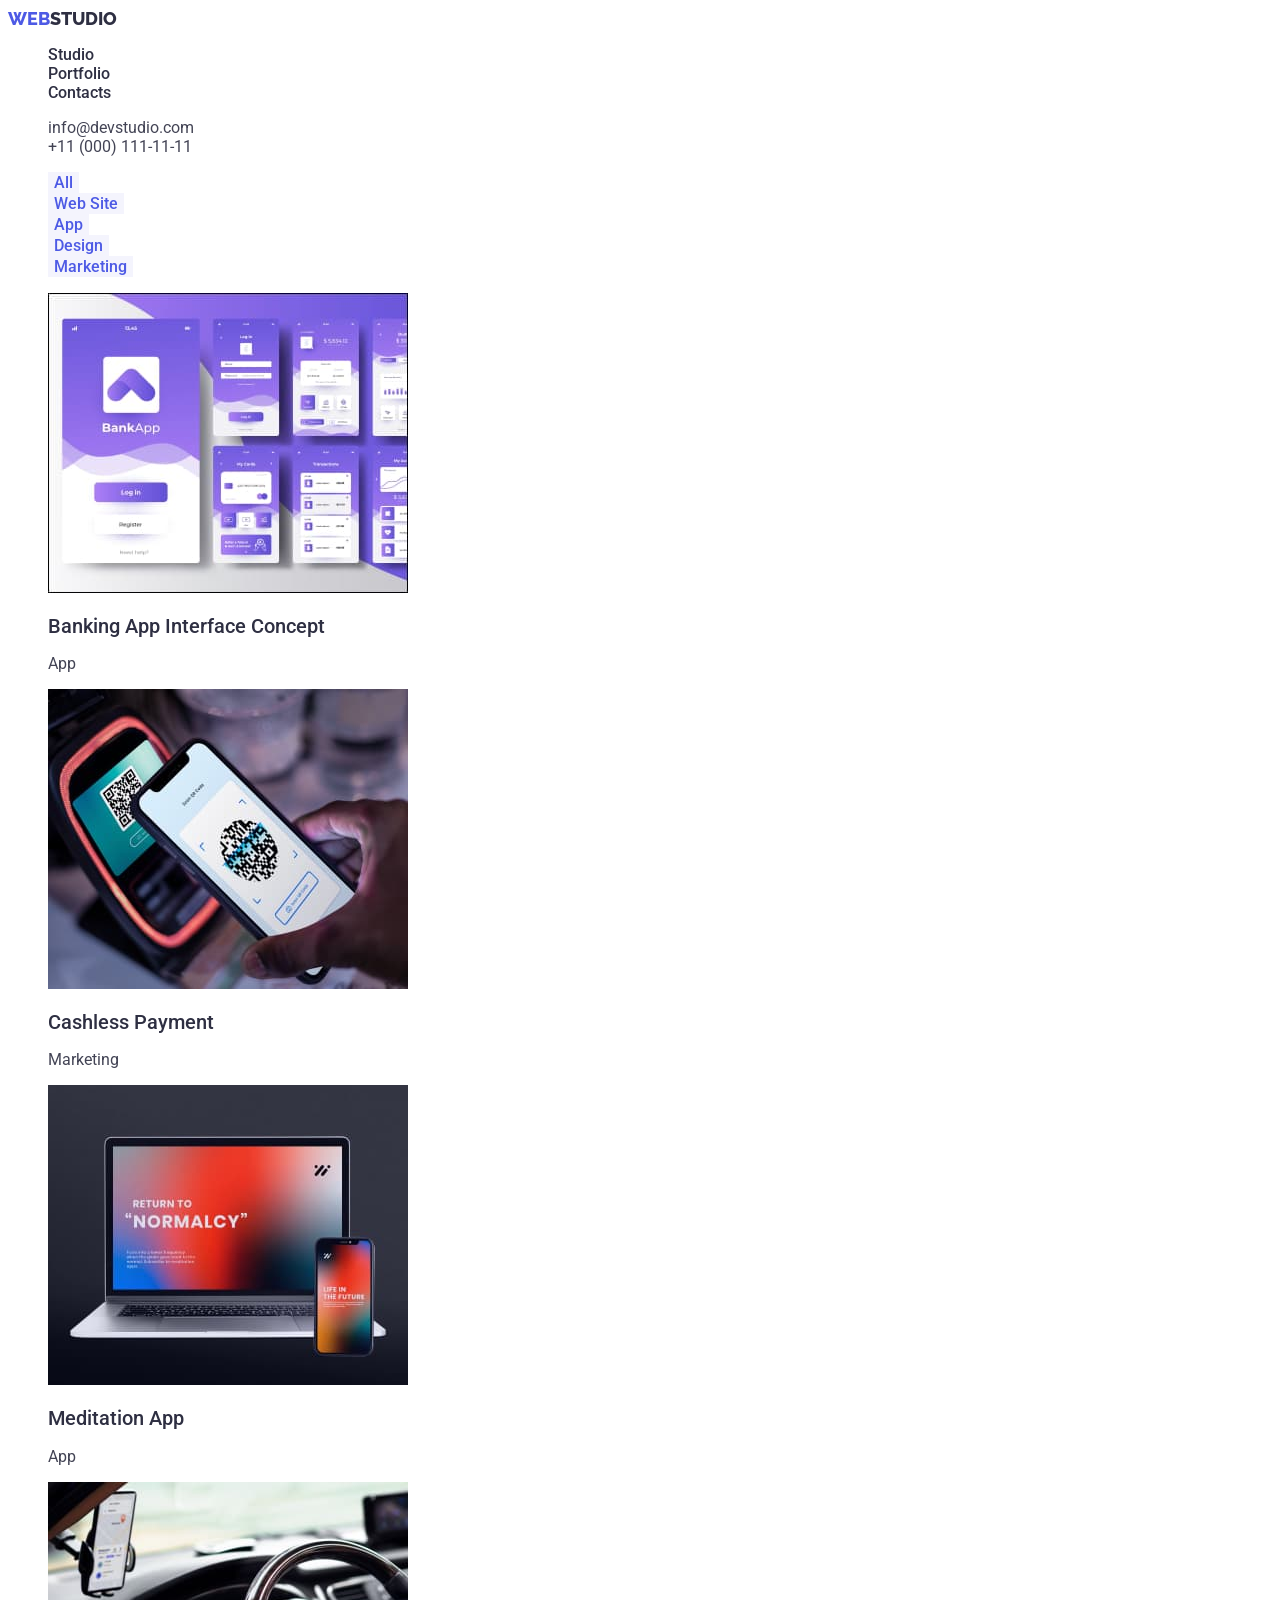
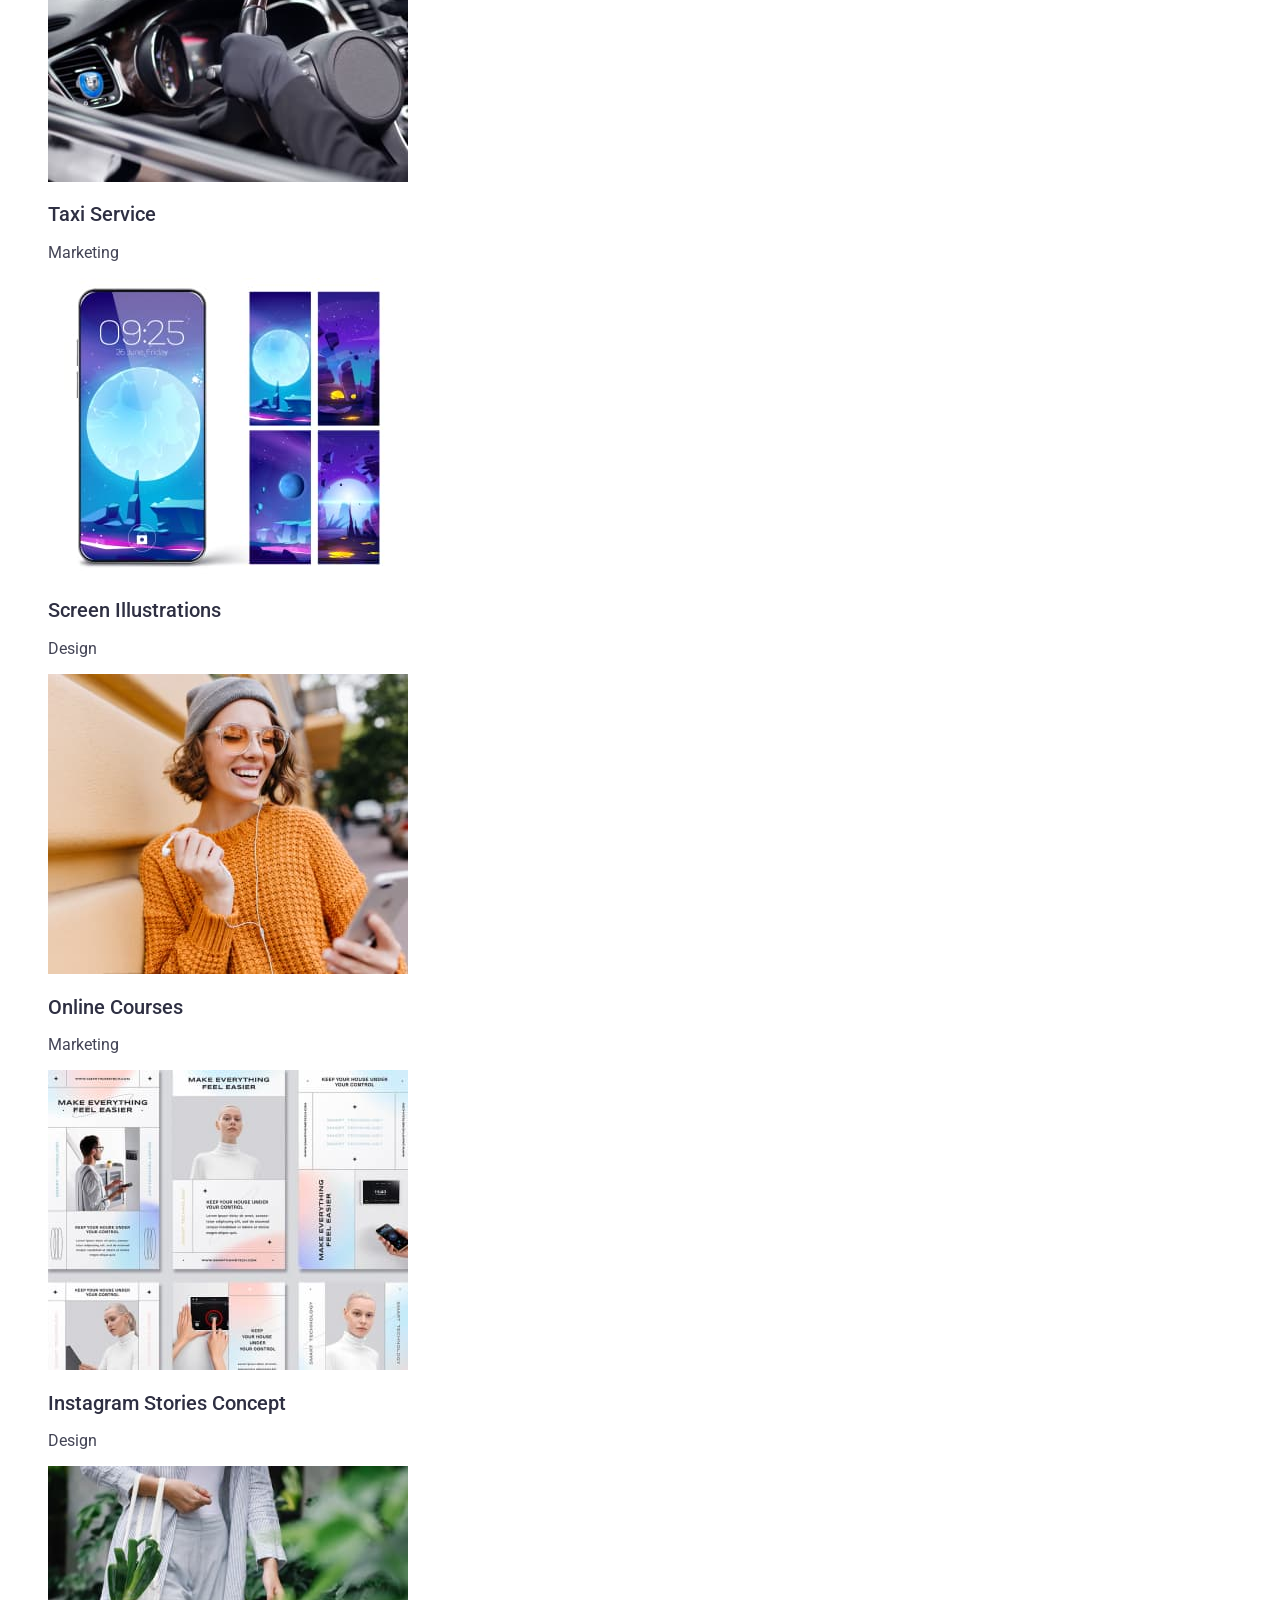
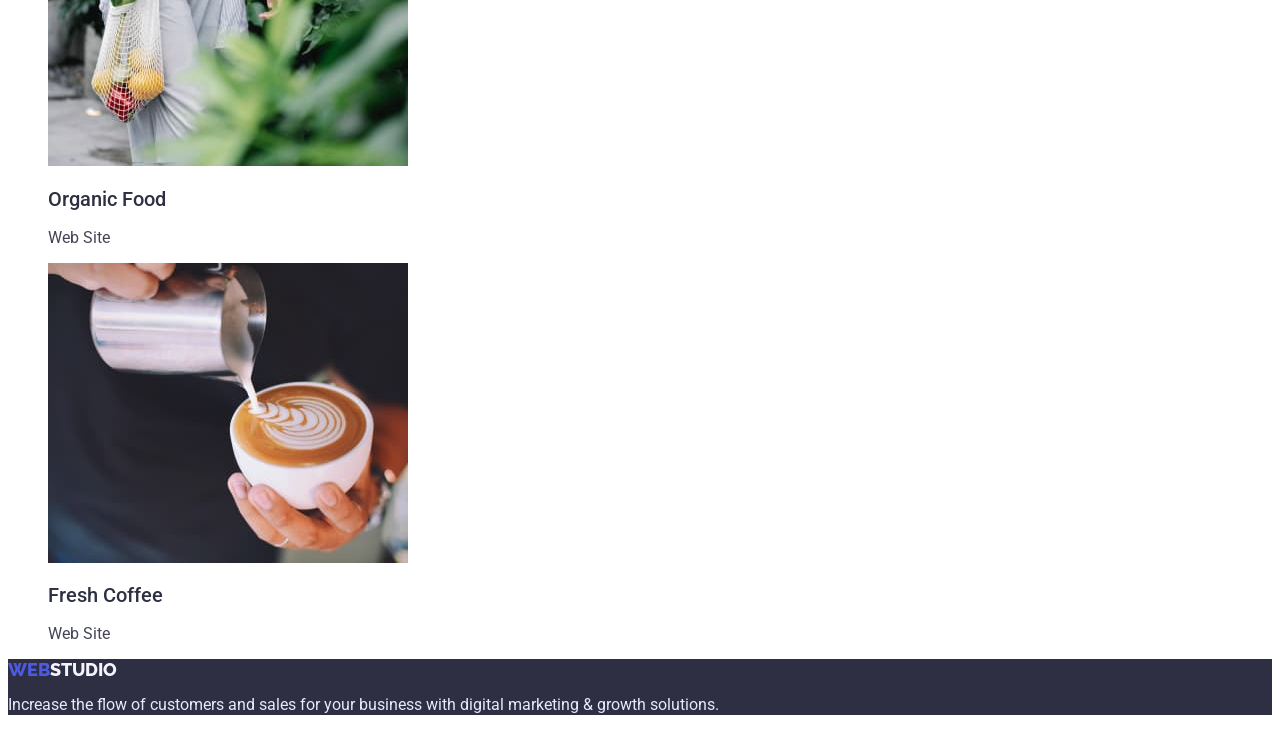
==== commit be20a93f: "final edits" ====
--- a/portfolio.html
+++ b/portfolio.html
@@ -22,11 +22,11 @@
             <li class="menu-item"><a class="menu-link link" href="">Contacts</a></li>
         </ul>
     </nav>
-    <ul class="menu list">
-        <li class="contacts"><a class="email link" href="mailto:info@devstudio.com" target="_blank"
-                rel="noopener norefferer">info@devstudio.com</a> </li>
-        <li class="contacts"><a class="phone-number link" href="tel:+110001111111">+11 (000) 111-11-11</a> </li>
-    </ul>
+    <address class="address">
+        <ul class="address-list list">
+            <li><a class="address-link link" href="mailto:info@devstudio.com" target="_blank" rel="noopener norefferer">info@devstudio.com</a> </li>
+            <li><a class="address-link link" href="tel:+110001111111">+11 (000) 111-11-11</a> </li>
+        </ul>
 </header>
     <main>
         <section class="portfolio">
--- a/css/styles.css
+++ b/css/styles.css
@@ -35,7 +35,6 @@
     line-height: 1.17;
     display: flex;
     align-items: center;
-    letter-spacing: 0.03em;
     text-transform: uppercase; 
     color: var(--primary-brand);
 }
@@ -47,10 +46,8 @@
 }
 body{
         font-family: var(--primary-font);
-        font-weight: 400;
-        font-size: 16px;
-        line-height: calc(24/16);
-        letter-spacing: 0.02em;
+        font-size: 16px;
+
         color: var(--text);
 }
 /*----Header-section----*/
@@ -59,8 +56,6 @@
         font-family: var(--primary-font);
         font-weight: 500;
         font-size: 16px;
-        line-height: calc(24/16);
-        letter-spacing: 0.02em;
        
         color: var(--dark);
 }
@@ -72,10 +67,8 @@
         font-style: normal;}
 .address-link{
         text-decoration: none;
-        font-weight: 400;
-        font-size: 16px;
-        line-height: calc(24/16);
-        letter-spacing: 0.02em;
+        font-size: 16px;
+
         color: var(--text);      
         }
 
@@ -95,7 +88,6 @@
         font-family: var(--primary-font);
         font-weight: 500;
         font-size: 16px;
-        line-height: calc(24/16);
         align-items: center;
         letter-spacing: 0.04em;
         cursor: pointer;
@@ -114,7 +106,6 @@
 }
 .hero-title{
     font-family: var(--primary-font);
-    font-weight: 700;
     font-size: 56px;
     line-height: 1.07;
     text-align: center;
@@ -130,27 +121,21 @@
         font-weight: 500;
         font-size: 20px;
         line-height: calc(24/20);
-        letter-spacing: 0.02em;
 
         color: var(--dark);
 }
 .text{
             font-family: var(--primary-font);
-            font-weight: 400;
             font-size: 16px;
-            line-height: calc(24/16);
-            letter-spacing: 0.02em;
 
             color: var(--text);
 }
 
 .title{
         font-family: var(--primary-font);
-        font-weight: 700;
         font-size: 36px;
         line-height: 1.11;
         text-align: center;
-        letter-spacing: 0.02em;
         text-transform: capitalize;
     
         color: var(--dark);
@@ -164,17 +149,13 @@
         font-size: 20px;
         line-height: 1.2;
         text-align: center;
-        letter-spacing: 0.02em;
     
         color: var(--dark);
 }
 .team-text{
         font-family: var(--primary-font);
-        font-weight: 400;
-        font-size: 16px;
-        line-height: calc(24/16);
+        font-size: 16px;
         text-align: center;
-        letter-spacing: 0.02em;
 
         color: var(--text);
 }
@@ -184,8 +165,6 @@
         font-family: var(--primary-font);
         font-weight: 500;
         font-size: 16px;
-        line-height: calc(24/16);
-        letter-spacing: 0.04em;
         cursor: pointer;
         border: none;
 
@@ -205,16 +184,12 @@
         font-weight: 500;
         font-size: 20px;
         line-height: calc(24/20);
-        letter-spacing: 0.02em;
     
         color: var(--dark);
 }
 .pf-text{
         font-family: var(--primary-font);
-        font-weight: 400;
-        font-size: 16px;
-        line-height: calc(24/16);
-        letter-spacing: 0.02em;
+        font-size: 16px;
     
         color: var(--text);
 }
@@ -224,10 +199,8 @@
 }
 .footer-text{
         font-family: var(--primary-font);
-        font-weight: 400;
         font-size: 16px;
         line-height: 1.17;
-        letter-spacing: 0.02em;
-    
+       
         color: var(--accent);
 }
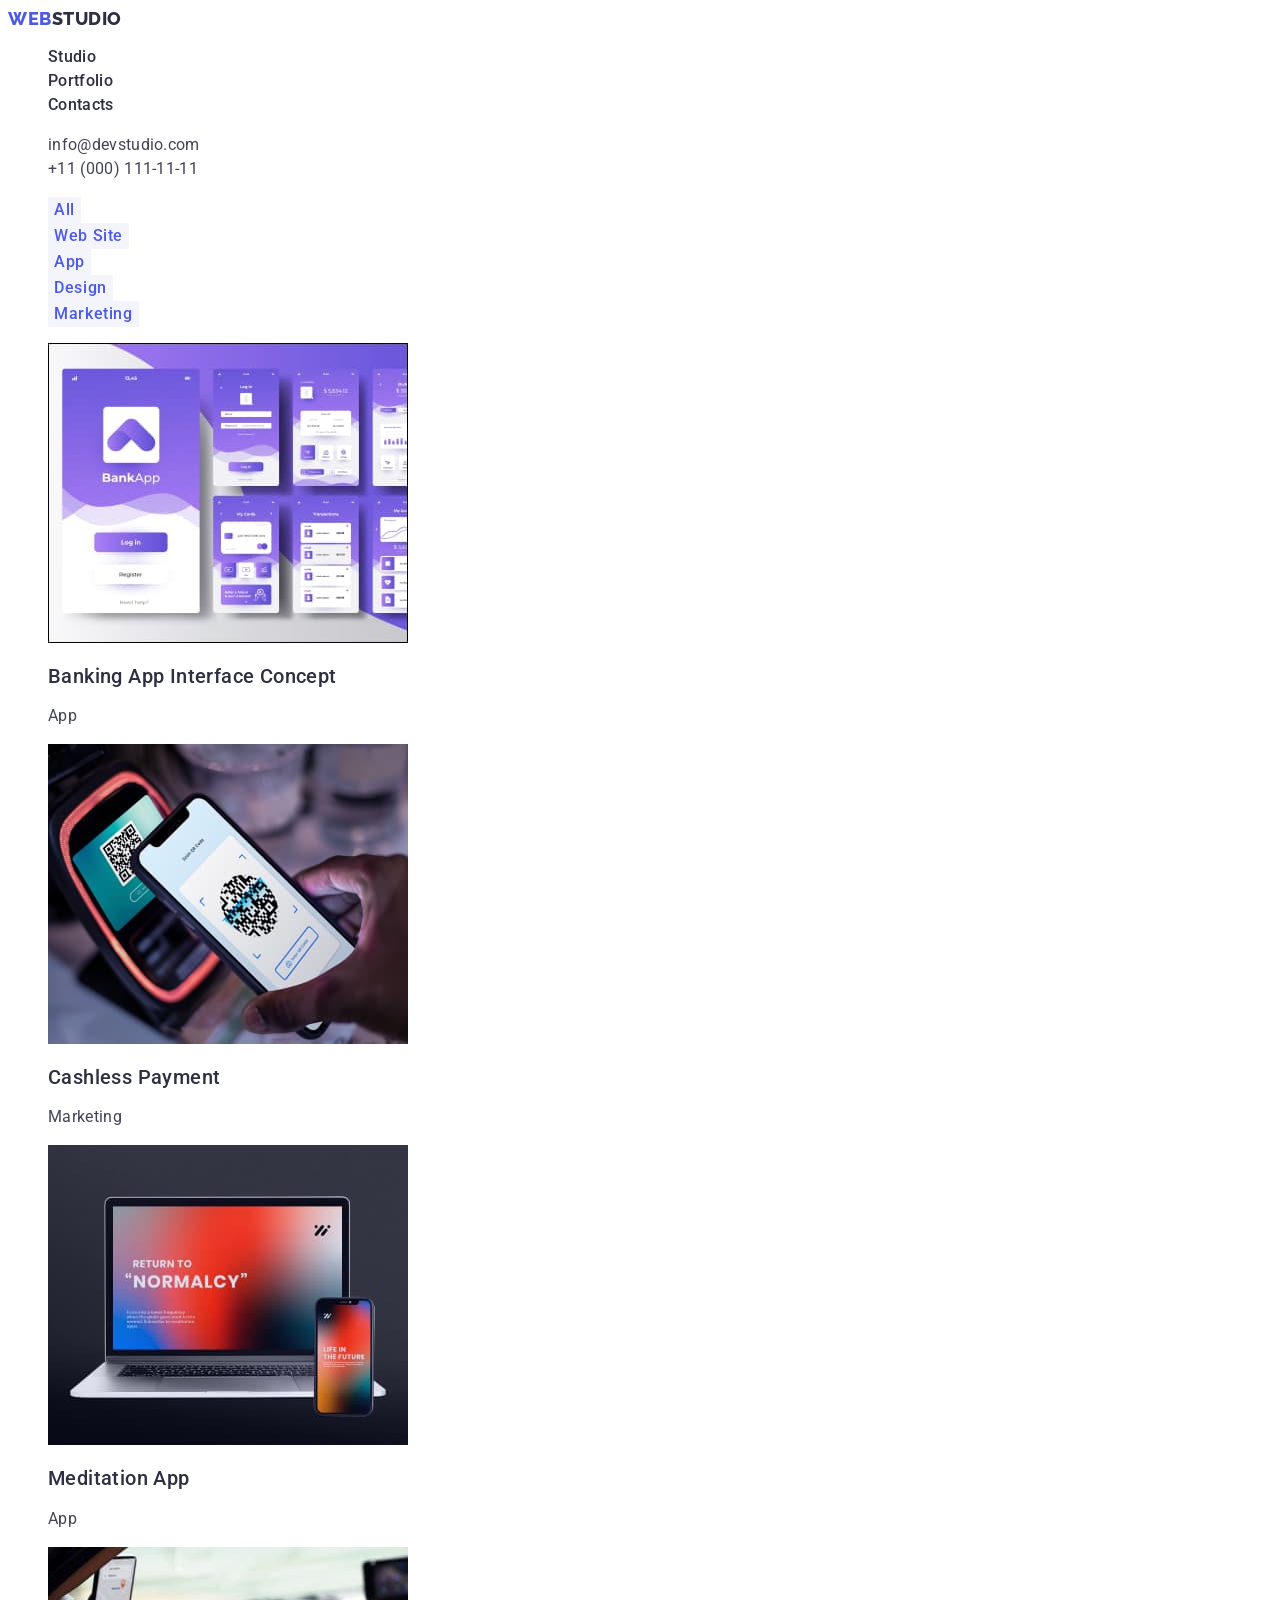
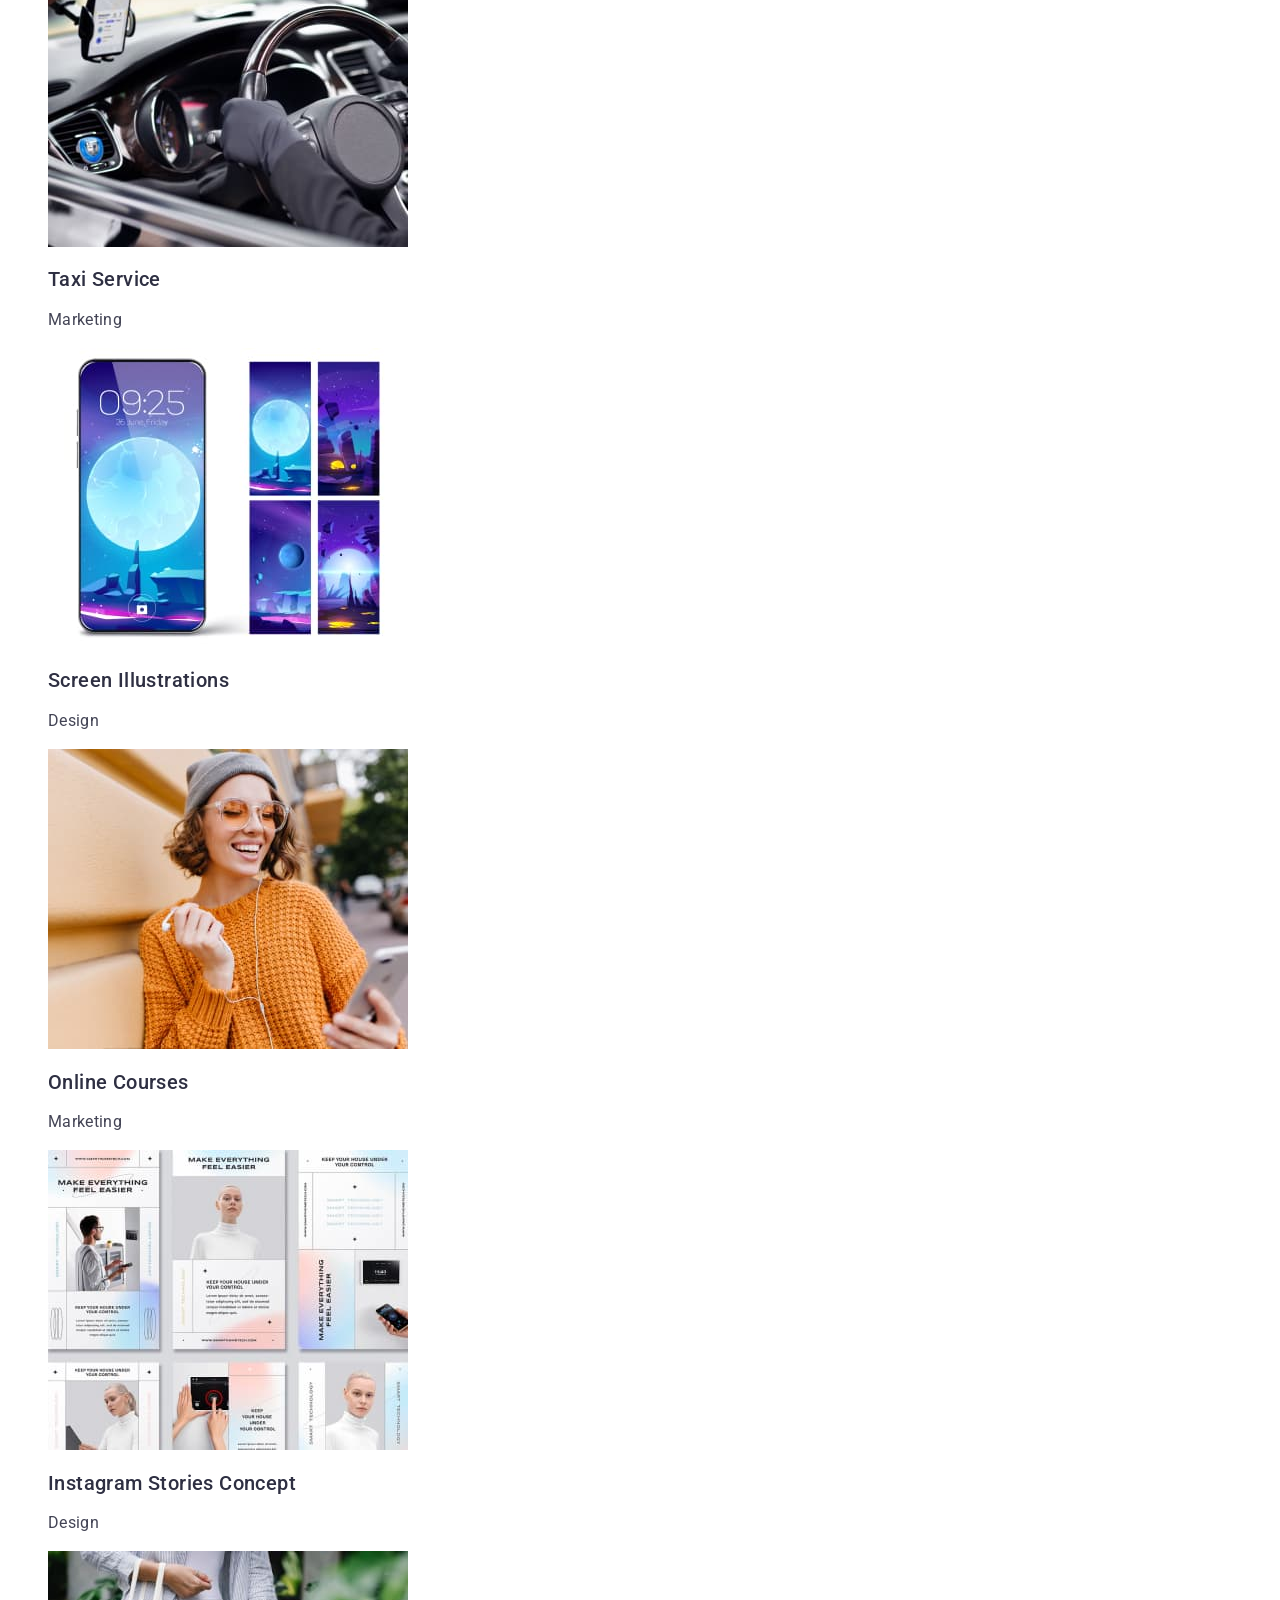
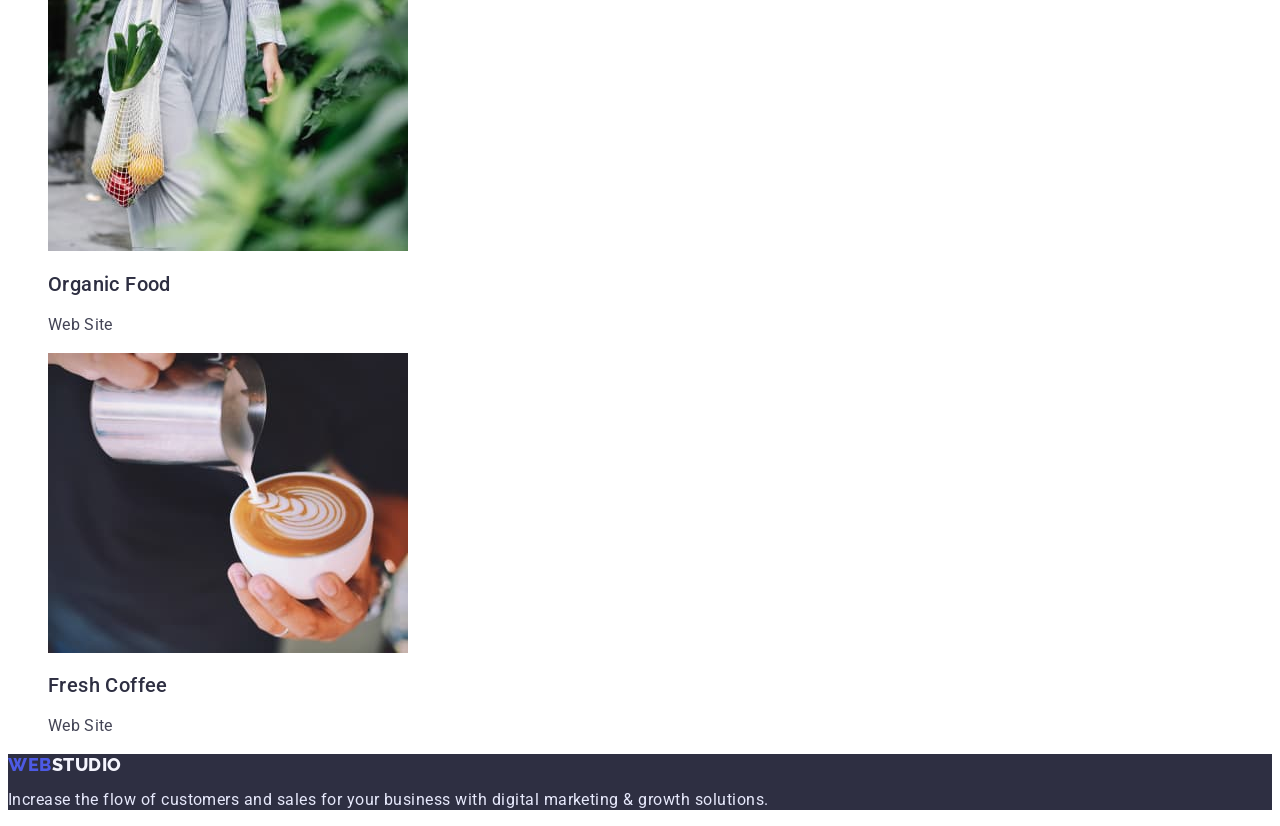
==== commit 6a236d23: "final edits 2" ====
--- a/portfolio.html
+++ b/portfolio.html
@@ -27,7 +27,8 @@
             <li><a class="address-link link" href="mailto:info@devstudio.com" target="_blank" rel="noopener norefferer">info@devstudio.com</a> </li>
             <li><a class="address-link link" href="tel:+110001111111">+11 (000) 111-11-11</a> </li>
         </ul>
-</header>
+    </address>
+    </header>
     <main>
         <section class="portfolio">
         <h1 hidden>Portfolio</h1>
--- a/css/styles.css
+++ b/css/styles.css
@@ -35,6 +35,7 @@
     line-height: 1.17;
     display: flex;
     align-items: center;
+    letter-spacing: 0.03em;
     text-transform: uppercase; 
     color: var(--primary-brand);
 }
@@ -56,6 +57,8 @@
         font-family: var(--primary-font);
         font-weight: 500;
         font-size: 16px;
+        line-height: 1.5;
+        letter-spacing: 0.02em;
        
         color: var(--dark);
 }
@@ -68,6 +71,8 @@
 .address-link{
         text-decoration: none;
         font-size: 16px;
+        line-height: 1.5;
+        letter-spacing: 0.02em;
 
         color: var(--text);      
         }
@@ -88,6 +93,7 @@
         font-family: var(--primary-font);
         font-weight: 500;
         font-size: 16px;
+        letter-spacing: 1.5;     
         align-items: center;
         letter-spacing: 0.04em;
         cursor: pointer;
@@ -121,12 +127,15 @@
         font-weight: 500;
         font-size: 20px;
         line-height: calc(24/20);
+        letter-spacing: 0.02em;
 
         color: var(--dark);
 }
 .text{
             font-family: var(--primary-font);
             font-size: 16px;
+            line-height: 1.5;
+            letter-spacing: 0.02em;
 
             color: var(--text);
 }
@@ -137,6 +146,7 @@
         line-height: 1.11;
         text-align: center;
         text-transform: capitalize;
+        letter-spacing: 0.02em;
     
         color: var(--dark);
 }
@@ -149,6 +159,7 @@
         font-size: 20px;
         line-height: 1.2;
         text-align: center;
+        letter-spacing: 0.02em;
     
         color: var(--dark);
 }
@@ -156,6 +167,8 @@
         font-family: var(--primary-font);
         font-size: 16px;
         text-align: center;
+        line-height: 1.5;
+        letter-spacing: 0.02em;
 
         color: var(--text);
 }
@@ -165,6 +178,8 @@
         font-family: var(--primary-font);
         font-weight: 500;
         font-size: 16px;
+        line-height: 1.5;
+        letter-spacing: 0.04em;
         cursor: pointer;
         border: none;
 
@@ -184,12 +199,15 @@
         font-weight: 500;
         font-size: 20px;
         line-height: calc(24/20);
+        letter-spacing: 0.02em;
     
         color: var(--dark);
 }
 .pf-text{
         font-family: var(--primary-font);
         font-size: 16px;
+        line-height: 1.5;
+        letter-spacing: 0.02em;
     
         color: var(--text);
 }
@@ -201,6 +219,7 @@
         font-family: var(--primary-font);
         font-size: 16px;
         line-height: 1.17;
+        letter-spacing: 0.03em;
        
         color: var(--accent);
 }
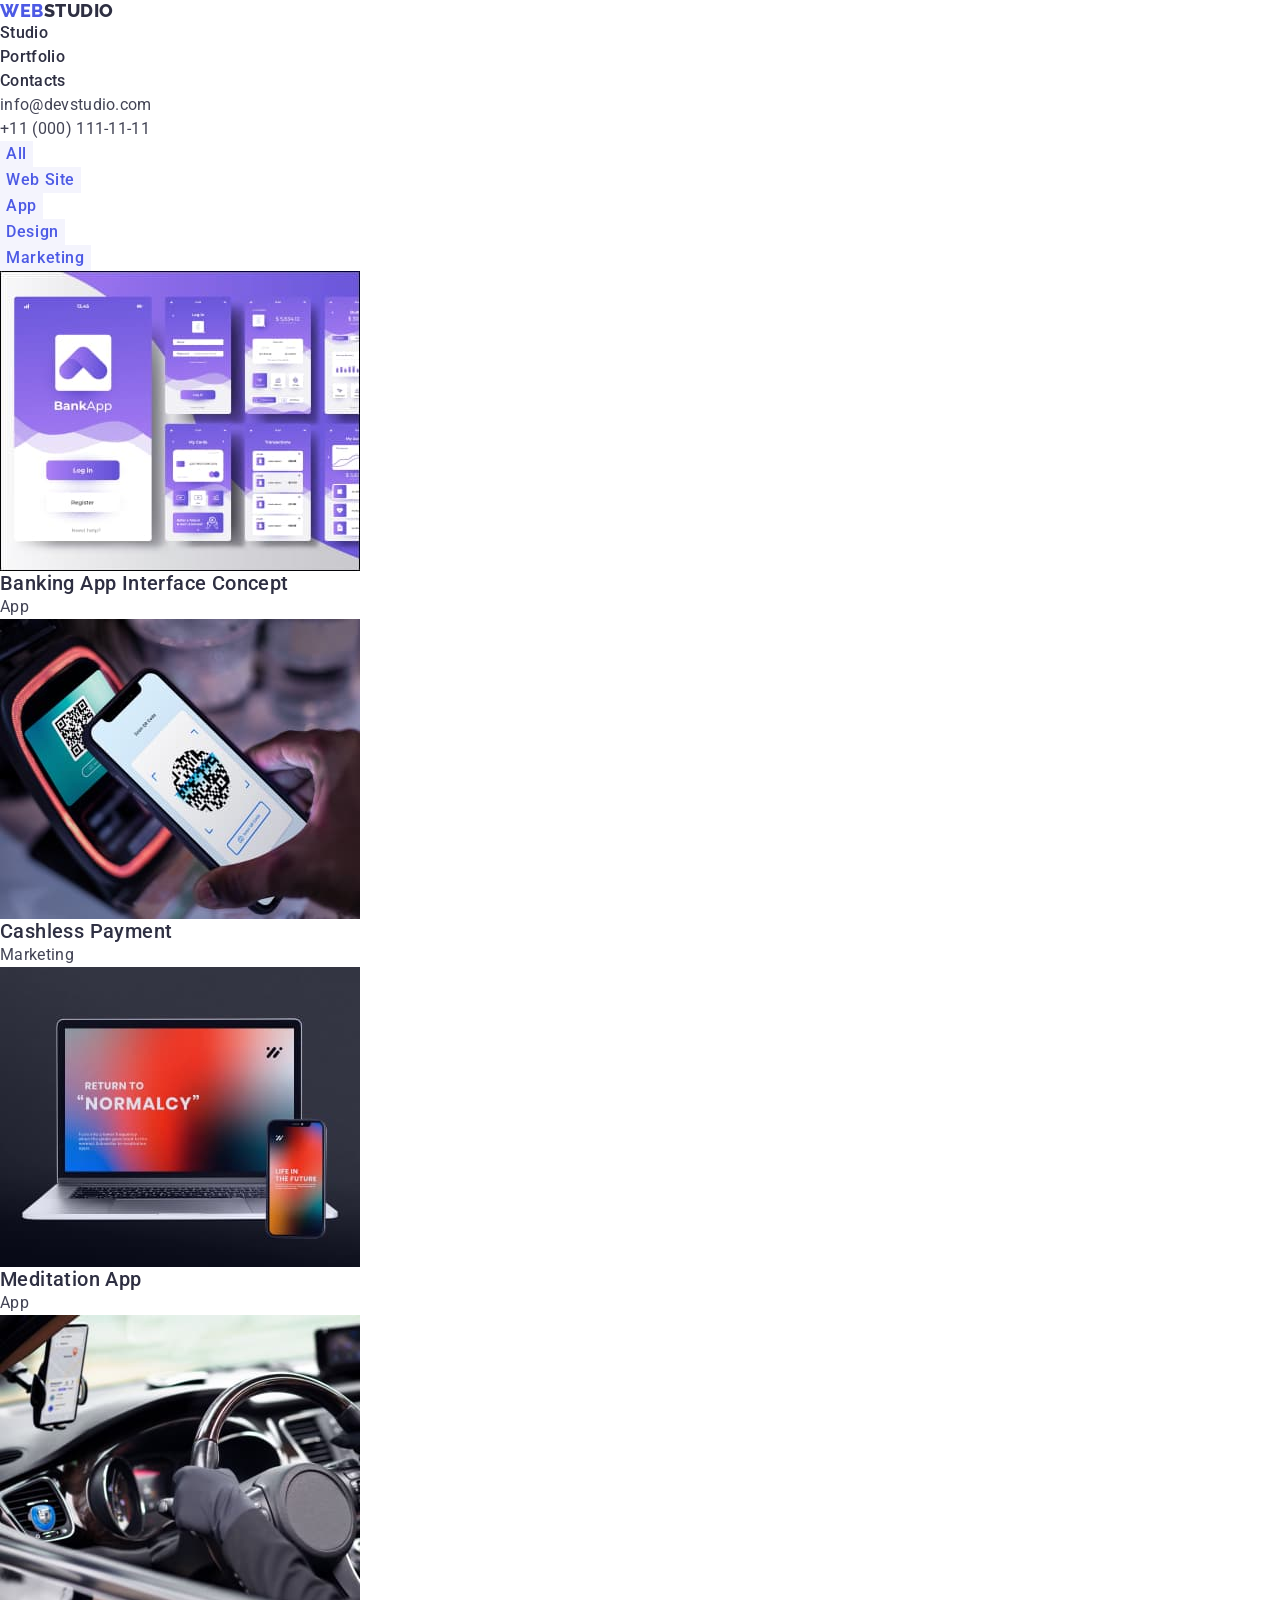
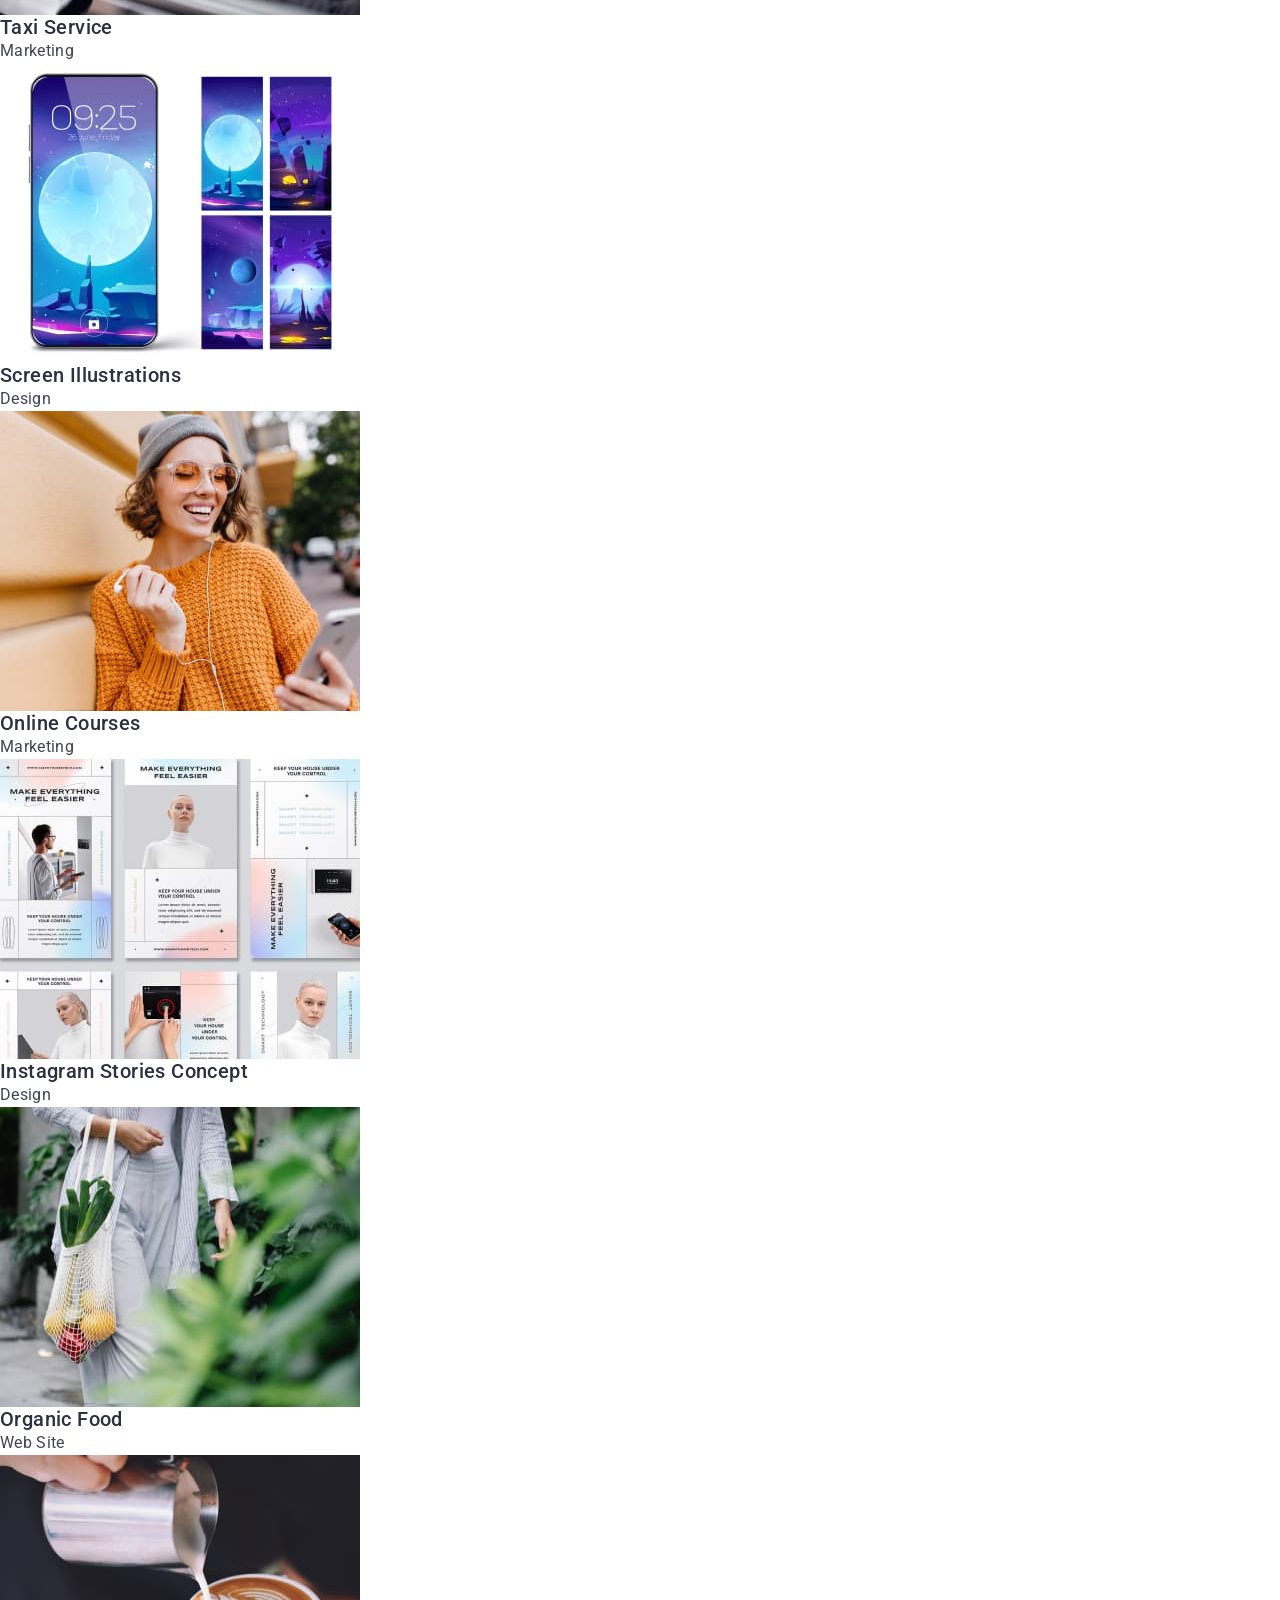
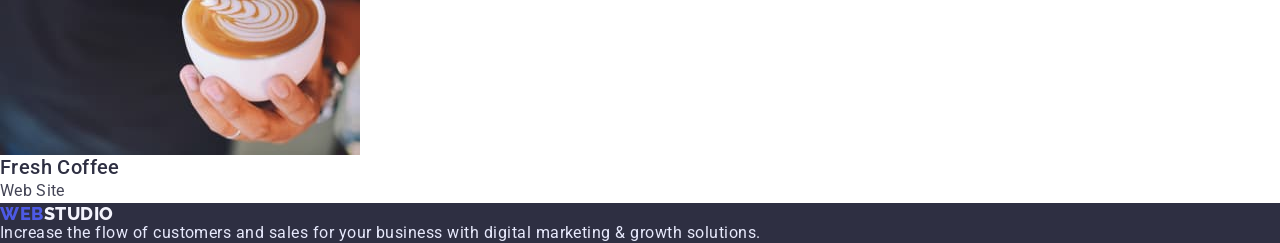
==== commit c2a5a73f: "hw-03 add components" ====
--- a/portfolio.html
+++ b/portfolio.html
@@ -5,6 +5,9 @@
     <meta http-equiv="X-UA-Compatible" content="IE=edge">
     <meta name="viewport" content="width=device-width, initial-scale=1.0">
     <title>Portfolio</title>
+    <link href="
+https://cdn.jsdelivr.net/npm/modern-normalize@1.1.0/modern-normalize.min.css
+" rel="stylesheet">
     <link rel="preconnect" href="https://fonts.googleapis.com">
     <link rel="preconnect" href="https://fonts.gstatic.com" crossorigin>
     <link href="https://fonts.googleapis.com/css2?family=Raleway:wght@800&family=Roboto:wght@400;500;700;900&display=swap"
--- a/css/styles.css
+++ b/css/styles.css
@@ -83,6 +83,18 @@
 
 /*----Components----*/
 
+h1,h2,h3,p{
+        margin-top: 0;
+        margin-bottom: 0;
+}
+ul,ol{
+        margin-top: 0;
+        margin-bottom: 0;
+        padding-left: 0;
+}
+img{
+        display: block;
+}
 .list {
     list-style: none;
 }
@@ -93,7 +105,7 @@
         font-family: var(--primary-font);
         font-weight: 500;
         font-size: 16px;
-        letter-spacing: 1.5;     
+        line-height: 1.5;     
         align-items: center;
         letter-spacing: 0.04em;
         cursor: pointer;
